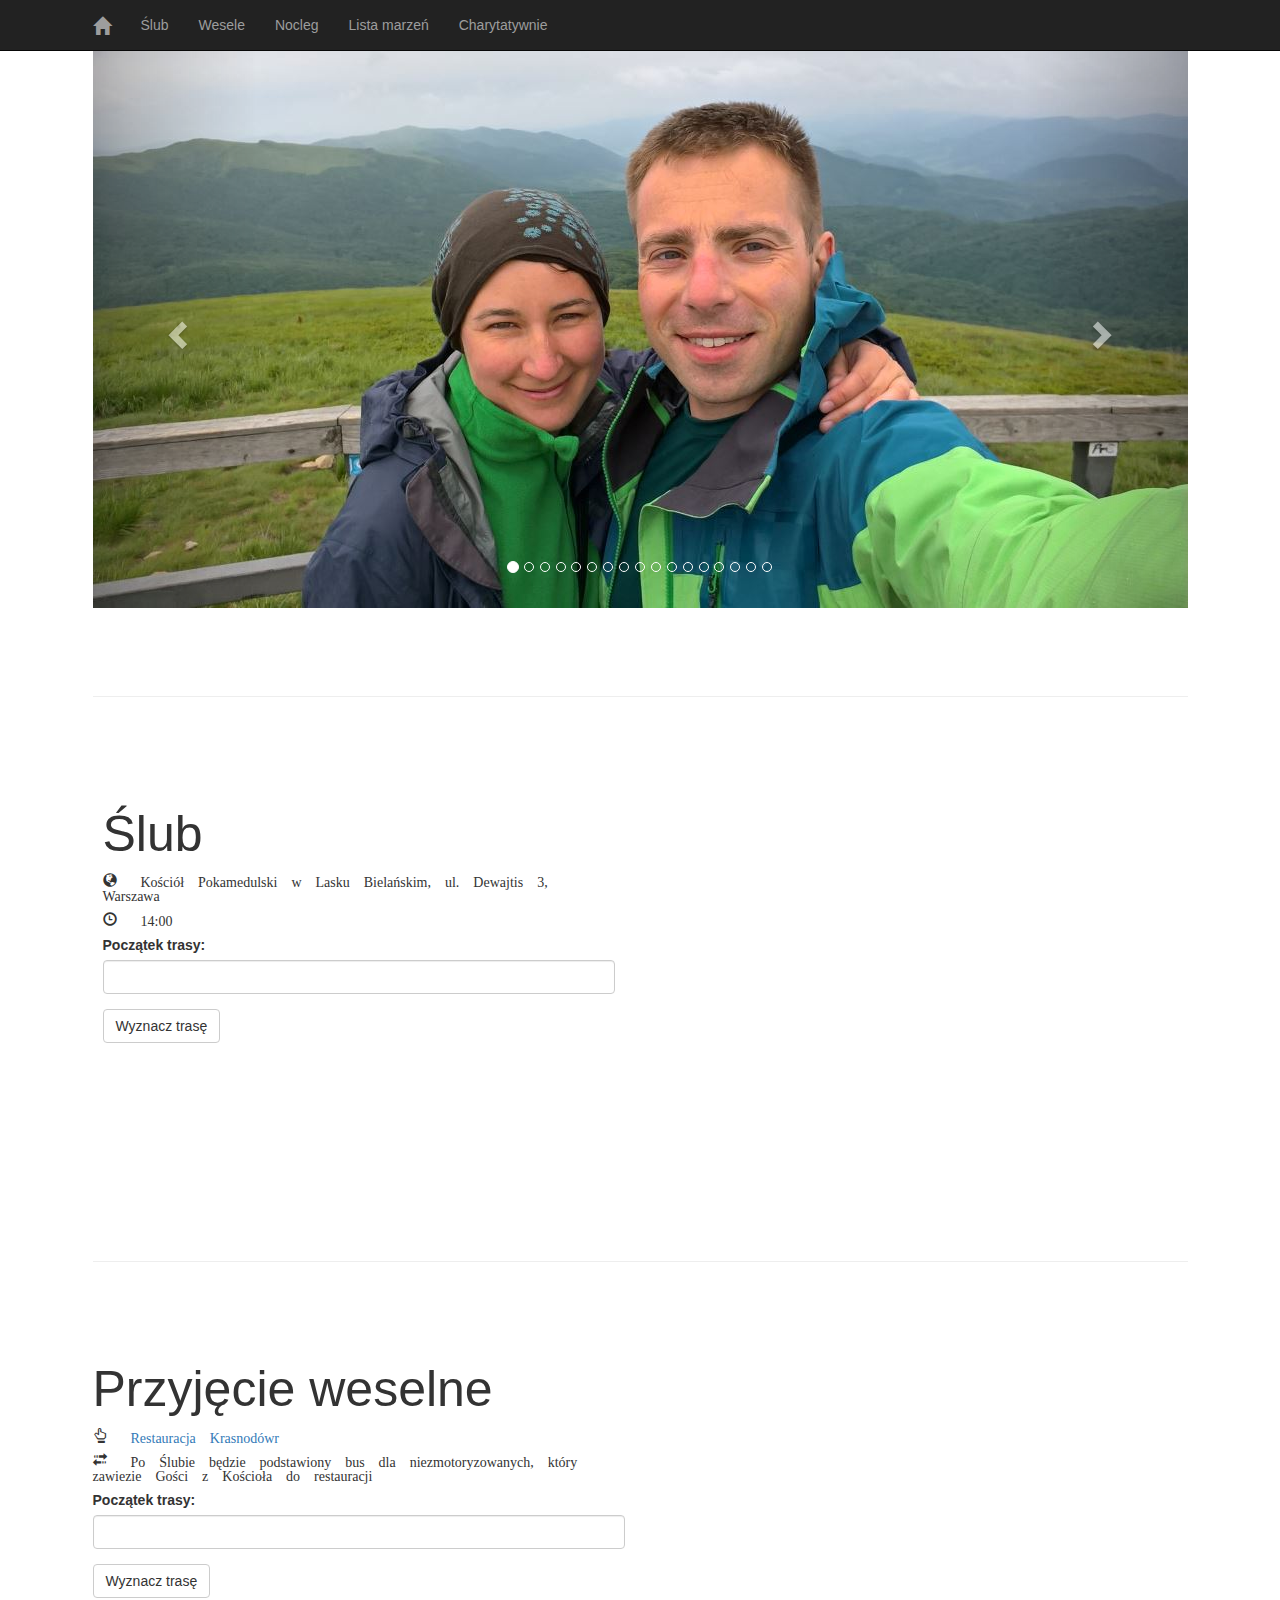
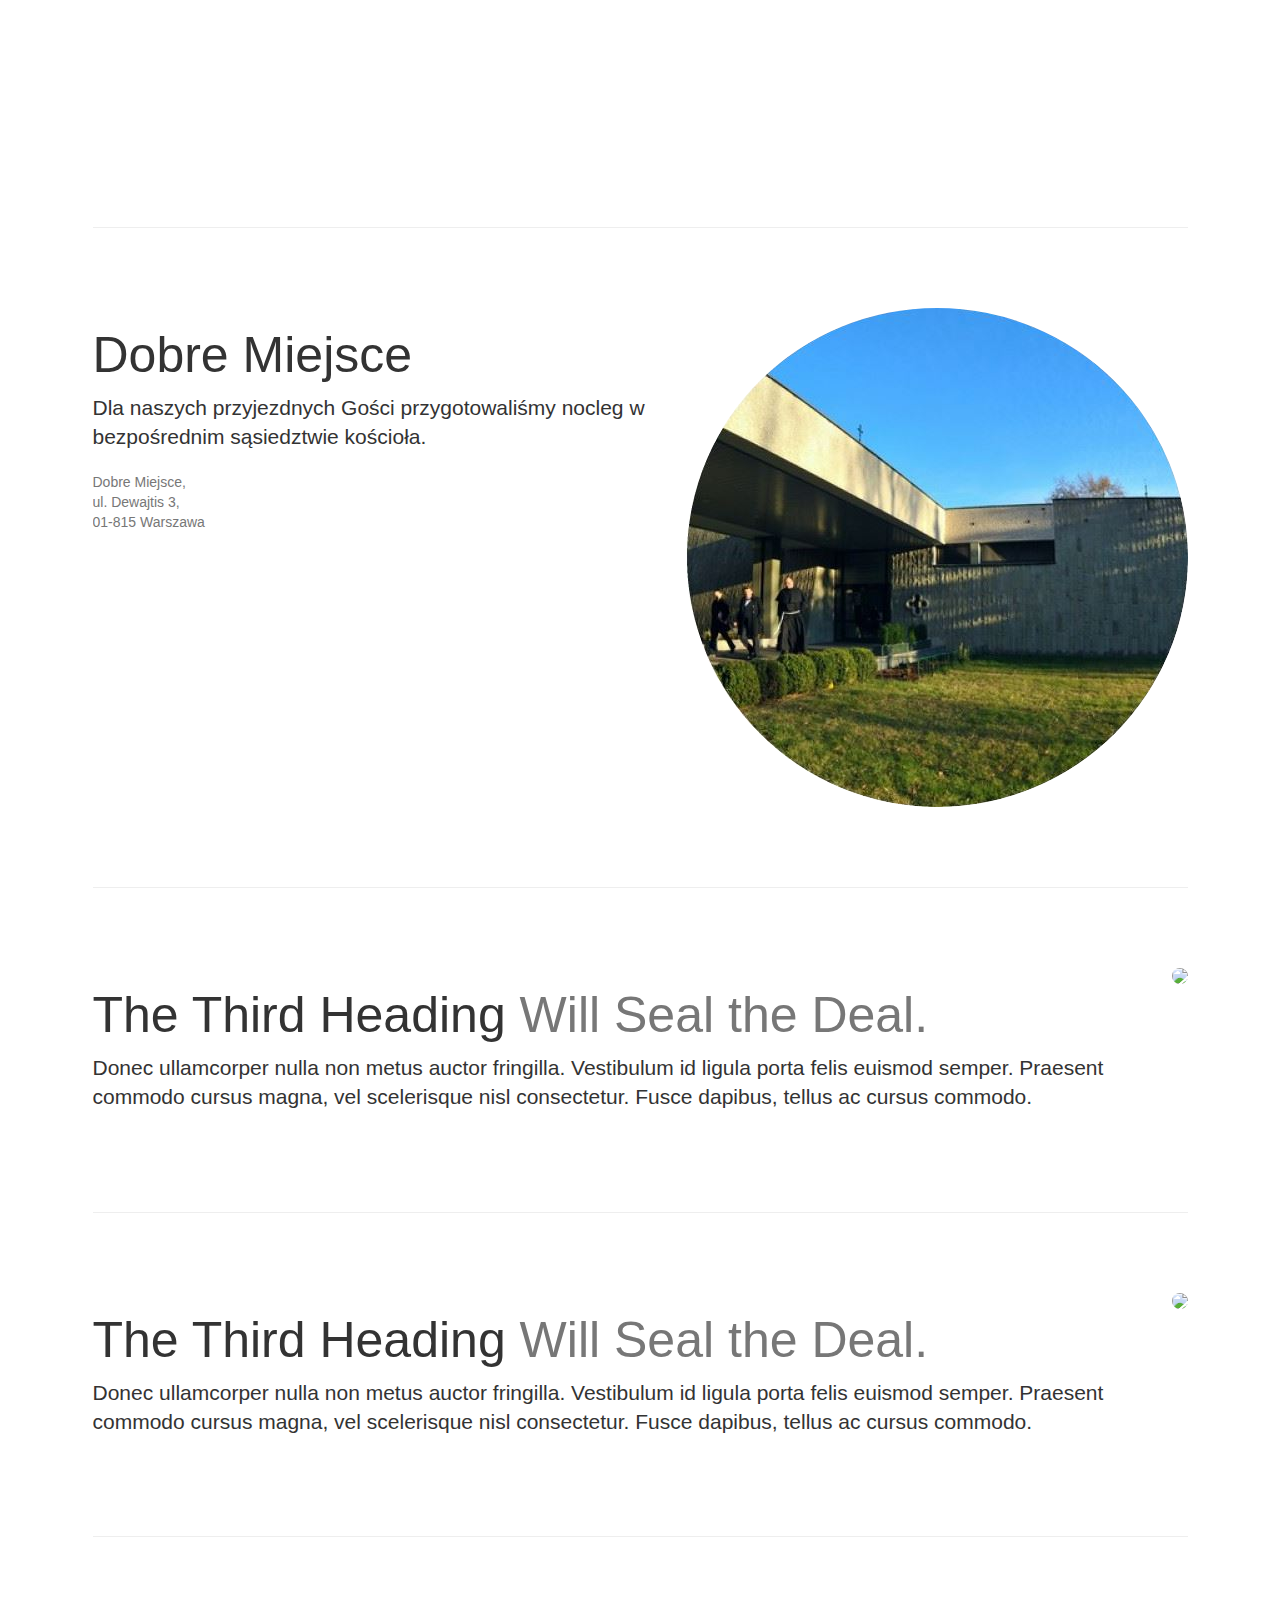
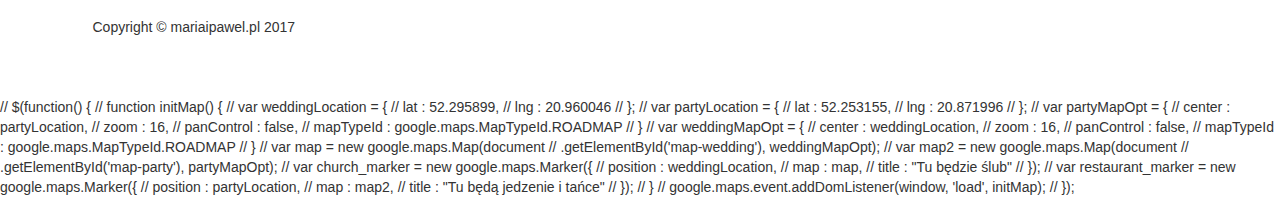
==== mip.pl/content/index.html @ 263b9349 "iFrame maps, imgs" ====
<!DOCTYPE html>
<html lang="en">

<head>

<meta charset="utf-8">
<meta http-equiv="X-UA-Compatible" content="IE=edge">
<meta name="viewport" content="width=device-width, initial-scale=1">
<meta name="description" content="private page of Maria i Pawel">
<meta name="author" content="pawel@mariaipawel.pl">
<META HTTP-EQUIV="CACHE-CONTROL" CONTENT="NO-CACHE">
<META HTTP-EQUIV="PRAGMA" CONTENT="NO-CACHE">
<META NAME="GOOGLEBOT" CONTENT="NOARCHIVE">
<META NAME="ROBOTS" CONTENT="NONE,NOARCHIVE">

<title>mariaipawel.pl</title>
<!-- Custom CSS -->
<link href="css/main.css" rel="stylesheet">
<!-- Bootstrap Core CSS -->
<link href="css/bootstrap.css" rel="stylesheet">



<!-- HTML5 Shim and Respond.js IE8 support of HTML5 elements and media queries -->
<!-- WARNING: Respond.js doesn't work if you view the page via file:// -->
<!--[if lt IE 9]>
        <script src="https://oss.maxcdn.com/libs/html5shiv/3.7.0/html5shiv.js"></script>
        <script src="https://oss.maxcdn.com/libs/respond.js/1.4.2/respond.min.js"></script>
    <![endif]-->
<link href='https://fonts.googleapis.com/css?family=Montserrat:400,700'
	rel='stylesheet' type='text/css'>
</head>

<body>

	<!-- Navigation -->
	<nav class="navbar navbar-inverse navbar-fixed-top" role="navigation">
		<div class="container">
			<!-- Brand and toggle get grouped for better mobile display -->
			<div class="navbar-header">
				<button type="button" class="navbar-toggle" data-toggle="collapse"
					data-target="#bs-example-navbar-collapse-1">
					<span class="sr-only">Toggle navigation</span> <span
						class="icon-bar"></span> <span class="icon-bar"></span> <span
						class="icon-bar"></span> <span class="icon-bar"></span>
				</button>
				<a class="navbar-brand glyphicon glyphicon-home" href="#"></a>
			</div>
			<!-- Collect the nav links, forms, and other content for toggling -->
			<div class="collapse navbar-collapse"
				id="bs-example-navbar-collapse-1">
				<ul class="nav navbar-nav">
					<li><a href="#wedding">Ślub</a></li>
					<li><a href="#reception">Wesele</a></li>
					<li><a href="#hotel">Nocleg</a></li>
					<li><a href="#wishlist">Lista marzeń</a></li>
					<li><a href="#charity">Charytatywnie</a></li>
				</ul>
			</div>
			<!-- /.navbar-collapse -->
		</div>
		<!-- /.container -->
	</nav>

	<!-- Full Width Image Header -->
	<header class="custom-page-header">
		<div class="container">
			<div id="myCarousel" class="carousel slide" data-ride="carousel">
				<!-- Indicators -->
				<ol class="carousel-indicators">
					<li data-target="#myCarousel" data-slide-to="0" class="active"></li>
					<li data-target="#myCarousel" data-slide-to="1"></li>
					<li data-target="#myCarousel" data-slide-to="2"></li>
					<li data-target="#myCarousel" data-slide-to="3"></li>
					<li data-target="#myCarousel" data-slide-to="4"></li>
					<li data-target="#myCarousel" data-slide-to="5"></li>
					<li data-target="#myCarousel" data-slide-to="6"></li>
					<li data-target="#myCarousel" data-slide-to="7"></li>
					<li data-target="#myCarousel" data-slide-to="8"></li>
					<li data-target="#myCarousel" data-slide-to="9"></li>
					<li data-target="#myCarousel" data-slide-to="10"></li>
					<li data-target="#myCarousel" data-slide-to="11"></li>
					<li data-target="#myCarousel" data-slide-to="12"></li>
					<li data-target="#myCarousel" data-slide-to="13"></li>
					<li data-target="#myCarousel" data-slide-to="14"></li>
					<li data-target="#myCarousel" data-slide-to="15"></li>
					<li data-target="#myCarousel" data-slide-to="16"></li>
				</ol>

				<!-- Wrapper for slides -->
				<div class="carousel-inner">
					<div class="item active">
						<img class="d-block img-fluid header-image" src="img/1.jpg"
							alt="Selfie w Bieszczadach">
					</div>
					<div class="item">
						<img class="d-block img-fluid header-image" src="img/2.jpg"
							alt="Tam są lody w Mediolanie">
					</div>
					<div class="item">
						<img class="d-block img-fluid header-image" src="img/3.jpg"
							alt="Czy tak wyglądam kiedy myślę?">
					</div>
					<div class="item">
						<img class="d-block img-fluid header-image" src="img/4.jpg">
					</div>
					<div class="item">
						<img class="d-block img-fluid header-image" src="img/5.jpg">
					</div>
					<div class="item">
						<img class="d-block img-fluid header-image" src="img/6.jpg">
					</div>
					<div class="item">
						<img class="d-block img-fluid header-image" src="img/7.jpg">
					</div>
					<div class="item">
						<img class="d-block img-fluid header-image" src="img/8.jpg">
					</div>
					<div class="item">
						<img class="d-block img-fluid header-image" src="img/9.jpg">
					</div>
					<div class="item">
						<img class="d-block img-fluid header-image" src="img/10.jpg">
					</div>
					<div class="item">
						<img class="d-block img-fluid header-image" src="img/11.jpg">
					</div>
					<div class="item">
						<img class="d-block img-fluid header-image" src="img/12.jpg">
					</div>
					<div class="item">
						<img class="d-block img-fluid header-image" src="img/13.jpg">
					</div>
					<div class="item">
						<img class="d-block img-fluid header-image" src="img/14.jpg">
					</div>
					<div class="item">
						<img class="d-block img-fluid header-image" src="img/15.jpg">
					</div>
					<div class="item">
						<img class="d-block img-fluid header-image" src="img/16.jpg">
					</div>
					<div class="item">
						<img class="d-block img-fluid header-image" src="img/17.jpg">
					</div>
				</div>

				<!-- Left and right controls -->
				<a class="left carousel-control" href="#myCarousel"
					data-slide="prev"> <span
					class="glyphicon glyphicon-chevron-left"></span> <span
					class="sr-only">Previous</span>
				</a> <a class="right carousel-control" href="#myCarousel"
					data-slide="next"> <span
					class="glyphicon glyphicon-chevron-right"></span> <span
					class="sr-only">Next</span>
				</a>
			</div>
		</div>
	</header>

	<!-- Page Content -->
	<div class="container">
		<div id="wedding"></div>
		<hr class="featurette-divider">

		<!-- First Featurette -->
		<div class="row">
			<div class="col-sm-6">
				<div class="map-container">
					<h2 class="featurette-heading">Ślub</h2>
					<p class="glyphicon glyphicon-globe">
						<span style="padding: 10px;">Kościół Pokamedulski&nbsp;w
							Lasku Bielańskim, ul.&nbsp;Dewajtis&nbsp;3, Warszawa</span>
					</p>
					<br />
					<p class="glyphicon glyphicon-time">
						<span style="padding: 10px;">14:00</span>
					</p>
					<div id="wedding-form-container">
						<form>
							<div class="form-group">
								<label for="begin-route">Początek trasy:</label> <input
									type="text" class="form-control" id="begin-route">
							</div>
							<button type="submit" class="btn btn-default">Wyznacz
								trasę</button>
						</form>
					</div>
				</div>
			</div>
			<div class="col-sm-6">
				<div class="map-container">
					<div class="embed-responsive embed-responsive-4by3">
						<iframe id="wedding-iframe" class="embed-responsive-item iframe"
							src="https://www.google.com/maps/embed/v1/place?key=AIzaSyCmGnRozsU9iiUNasUgVMmM134pb5FYNLE&q=Kościół+Pokamedulski+w+Lasku+Bielańskim"></iframe>
					</div>
				</div>
			</div>

		</div>
		<div id="reception"></div>
		<hr class="featurette-divider">

		<!-- Second Featurette -->
		<div class="row">
			<div class="col-sm-6">
				<h2 class="featurette-heading">Przyjęcie weselne</h2>
				<p class="glyphicon glyphicon-hand-up">
					<a href="http://www.krasnodwor.pl"><span style="padding: 10px;">Restauracja
							Krasnodówr</span></a>
				</p>
				<p class="glyphicon glyphicon-transfer">
					<span style="padding: 10px;">Po Ślubie będzie podstawiony
						bus dla niezmotoryzowanych, który zawiezie Gości z Kościoła do
						restauracji</span>
				</p>

				<div id="reception-form-container">
					<form>
						<div class="form-group">
							<label for="begin-route">Początek trasy:</label> <input
								type="text" class="form-control" id="begin-route">
						</div>
						<button type="submit" class="btn btn-default">Wyznacz
							trasę</button>
					</form>
				</div>
			</div>
			<div class="col-sm-6">
				<div class="map-container">
					<div class="embed-responsive embed-responsive-4by3">
						<iframe id="reception-iframe" class="embed-responsive-item iframe"
							src="https://www.google.com/maps/embed/v1/place?key=AIzaSyCmGnRozsU9iiUNasUgVMmM134pb5FYNLE&q=Restauracja+Krasnodwór+Kocjana+70"></iframe>
					</div>
				</div>
			</div>
		</div>
		<div id="hotel"></div>
		<hr class="featurette-divider">

		<!-- Third Featurette -->
		<div class="featurette">
			<img class="featurette-image img-circle img-responsive pull-right"
				src="./img/1-hotel.jpg">
			<h2 class="featurette-heading">Dobre Miejsce</h2>
			<p class="lead">Dla naszych przyjezdnych Gości przygotowaliśmy
				nocleg w bezpośrednim sąsiedztwie kościoła.</p>
			<p class="text-muted">
				Dobre Miejsce,<br>ul. Dewajtis 3,<br>01-815 Warszawa
			</p>
			<p class="text-muted">
				<a href="http://dobremiejsce.eu"></a>
			</p>
		</div>
		<div id="wishlist"></div>
		<hr class="featurette-divider">

		<!-- Third Featurette -->
		<div class="featurette">
			<img class="featurette-image img-circle img-responsive pull-right"
				src="http://placehold.it/500x500">
			<h2 class="featurette-heading">
				The Third Heading <span class="text-muted">Will Seal the
					Deal.</span>
			</h2>
			<p class="lead">Donec ullamcorper nulla non metus auctor
				fringilla. Vestibulum id ligula porta felis euismod semper. Praesent
				commodo cursus magna, vel scelerisque nisl consectetur. Fusce
				dapibus, tellus ac cursus commodo.</p>
		</div>
		<div id="charity"></div>
		<hr class="featurette-divider">

		<!-- Third Featurette -->
		<div class="featurette">
			<img class="featurette-image img-circle img-responsive pull-right"
				src="http://placehold.it/500x500">
			<h2 class="featurette-heading">
				The Third Heading <span class="text-muted">Will Seal the
					Deal.</span>
			</h2>
			<p class="lead">Donec ullamcorper nulla non metus auctor
				fringilla. Vestibulum id ligula porta felis euismod semper. Praesent
				commodo cursus magna, vel scelerisque nisl consectetur. Fusce
				dapibus, tellus ac cursus commodo.</p>
		</div>

		<hr class="featurette-divider">
		<!-- Footer -->
		<footer>
			<div class="row">
				<div class="col-lg-12">
					<p>Copyright &copy; mariaipawel.pl 2017</p>
				</div>
			</div>
		</footer>

	</div>
	<!-- /.container -->

	<!-- jQuery -->
	<script
		src="https://ajax.googleapis.com/ajax/libs/jquery/1.12.4/jquery.min.js"></script>
	<!-- Bootstrap Core JavaScript -->
	<script
		src="https://maxcdn.bootstrapcdn.com/bootstrap/3.3.7/js/bootstrap.min.js"></script>

	<!-- 	<script -->
	<!-- 		src="https://maps.googleapis.com/maps/api/js?key=AIzaSyCmGnRozsU9iiUNasUgVMmM134pb5FYNLE"></script> -->
	<!-- 	<script> -->
	// $(function() { // function initMap() { // var weddingLocation = { //
	lat : 52.295899, // lng : 20.960046 // }; // var partyLocation = { //
	lat : 52.253155, // lng : 20.871996 // }; // var partyMapOpt = { //
	center : partyLocation, // zoom : 16, // panControl : false, //
	mapTypeId : google.maps.MapTypeId.ROADMAP // } // var weddingMapOpt = {
	// center : weddingLocation, // zoom : 16, // panControl : false, //
	mapTypeId : google.maps.MapTypeId.ROADMAP // } // var map = new
	google.maps.Map(document // .getElementById('map-wedding'),
	weddingMapOpt); // var map2 = new google.maps.Map(document //
	.getElementById('map-party'), partyMapOpt); // var church_marker = new
	google.maps.Marker({ // position : weddingLocation, // map : map, //
	title : "Tu będzie ślub" // }); // var restaurant_marker = new
	google.maps.Marker({ // position : partyLocation, // map : map2, //
	title : "Tu będą jedzenie i tańce" // }); // } //
	google.maps.event.addDomListener(window, 'load', initMap); // });
	<!-- 	</script> -->

</body>

</html>
---- mip.pl/content/css/main.css ----
/*!
 * Start Bootstrap - One Page Wonder HTML Template (http://startbootstrap.com)
 * Code licensed under the Apache License v2.0.
 * For details, see http://www.apache.org/licenses/LICENSE-2.0.
 */
body {
	margin-top: 50px;
	/* Required padding for .navbar-fixed-top. Remove if using .navbar-static-top. Change if height of navigation changes. */
}

.headline {
	padding: 10px 0;
}

.headline h1 {
	font-size: 130px;
	background: #fff;
	background: rgba(255, 255, 255, 0.9);
}

.headline h2 {
	font-size: 77px;
	background: #fff;
	background: rgba(255, 255, 255, 0.9);
}

.featurette-divider {
	margin: 80px 0;
}

.featurette {
	overflow: hidden;
}

.featurette-image.pull-left {
	margin-right: 40px;
}

.featurette-image.pull-right {
	margin-left: 40px;
}

.featurette-heading {
	font-size: 50px;
}

footer {
	margin: 50px 0;
}

.map-container {
	padding: 10px 10px 10px 10px;
}

.custom-page-header {
	padding-bottom: 3px;
	margin: 50px 0 5px;
}

@media ( max-width :1200px) {
	.headline h1 {
		font-size: 140px;
	}
	.headline h2 {
		font-size: 63px;
	}
	.featurette-divider {
		margin: 50px 0;
	}
	.featurette-image.pull-left {
		margin-right: 20px;
	}
	.featurette-image.pull-right {
		margin-left: 20px;
	}
	.featurette-heading {
		font-size: 35px;
	}
}

@media ( max-width :991px) {
	.headline h1 {
		font-size: 105px;
	}
	.headline h2 {
		font-size: 50px;
	}
	.featurette-divider {
		margin: 40px 0;
	}
	.featurette-image {
		max-width: 50%;
	}
	.featurette-image.pull-left {
		margin-right: 10px;
	}
	.featurette-image.pull-right {
		margin-left: 10px;
	}
	.featurette-heading {
		font-size: 30px;
	}
}

@media ( max-width :768px) {
	.container {
		margin: 0 15px;
	}
	.featurette-divider {
		margin: 40px 0;
	}
	.featurette-heading {
		font-size: 25px;
	}
}

@media ( max-width :668px) {
	.headline h1 {
		font-size: 70px;
	}
	.headline h2 {
		font-size: 32px;
	}
	.featurette-divider {
		margin: 30px 0;
	}
}

@media ( max-width :640px) {
	.headline {
		padding: 75px 0 25px 0;
	}
	.headline h1 {
		font-size: 60px;
	}
	.headline h2 {
		font-size: 30px;
	}
}

@media ( max-width :375px) {
	.featurette-divider {
		margin: 10px 0;
	}
	.featurette-image {
		max-width: 100%;
	}
	.featurette-image.pull-left {
		margin-right: 0;
		margin-bottom: 10px;
	}
	.featurette-image.pull-right {
		margin-bottom: 10px;
		margin-left: 0;
	}
}
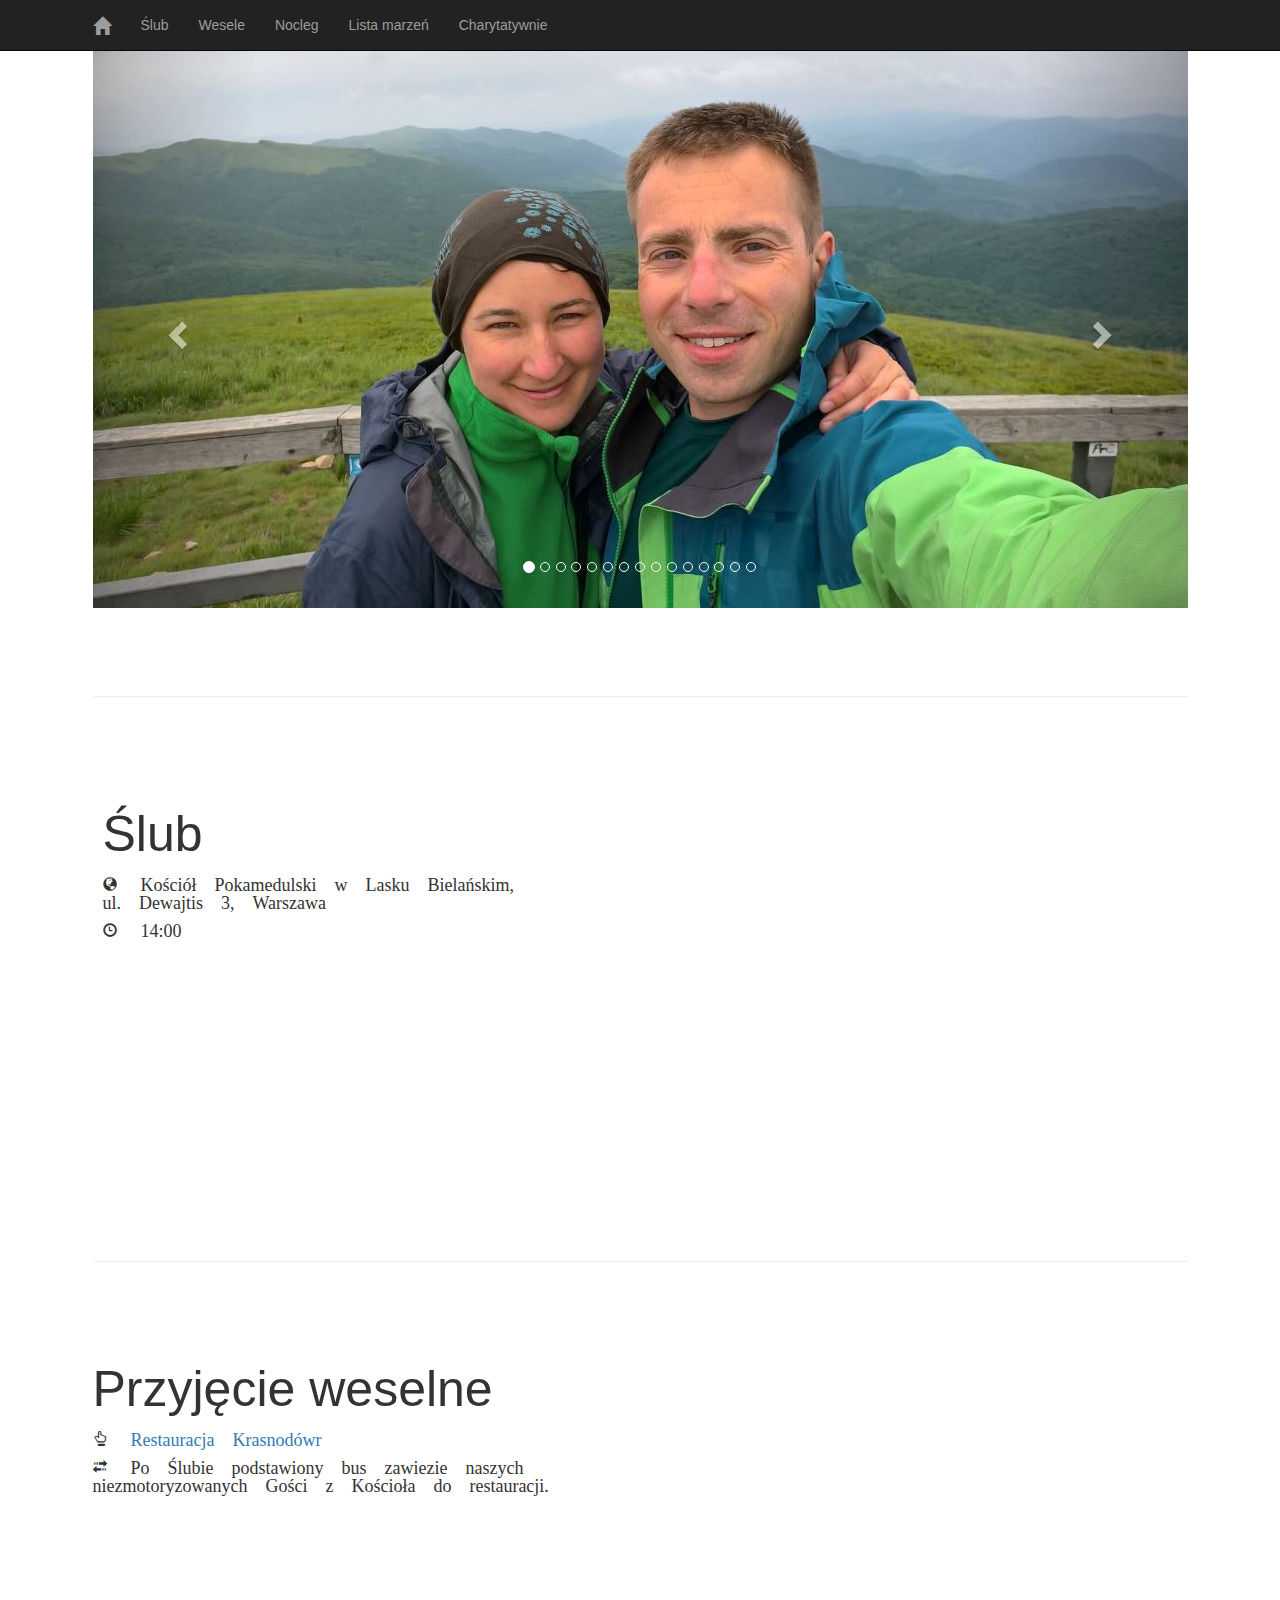
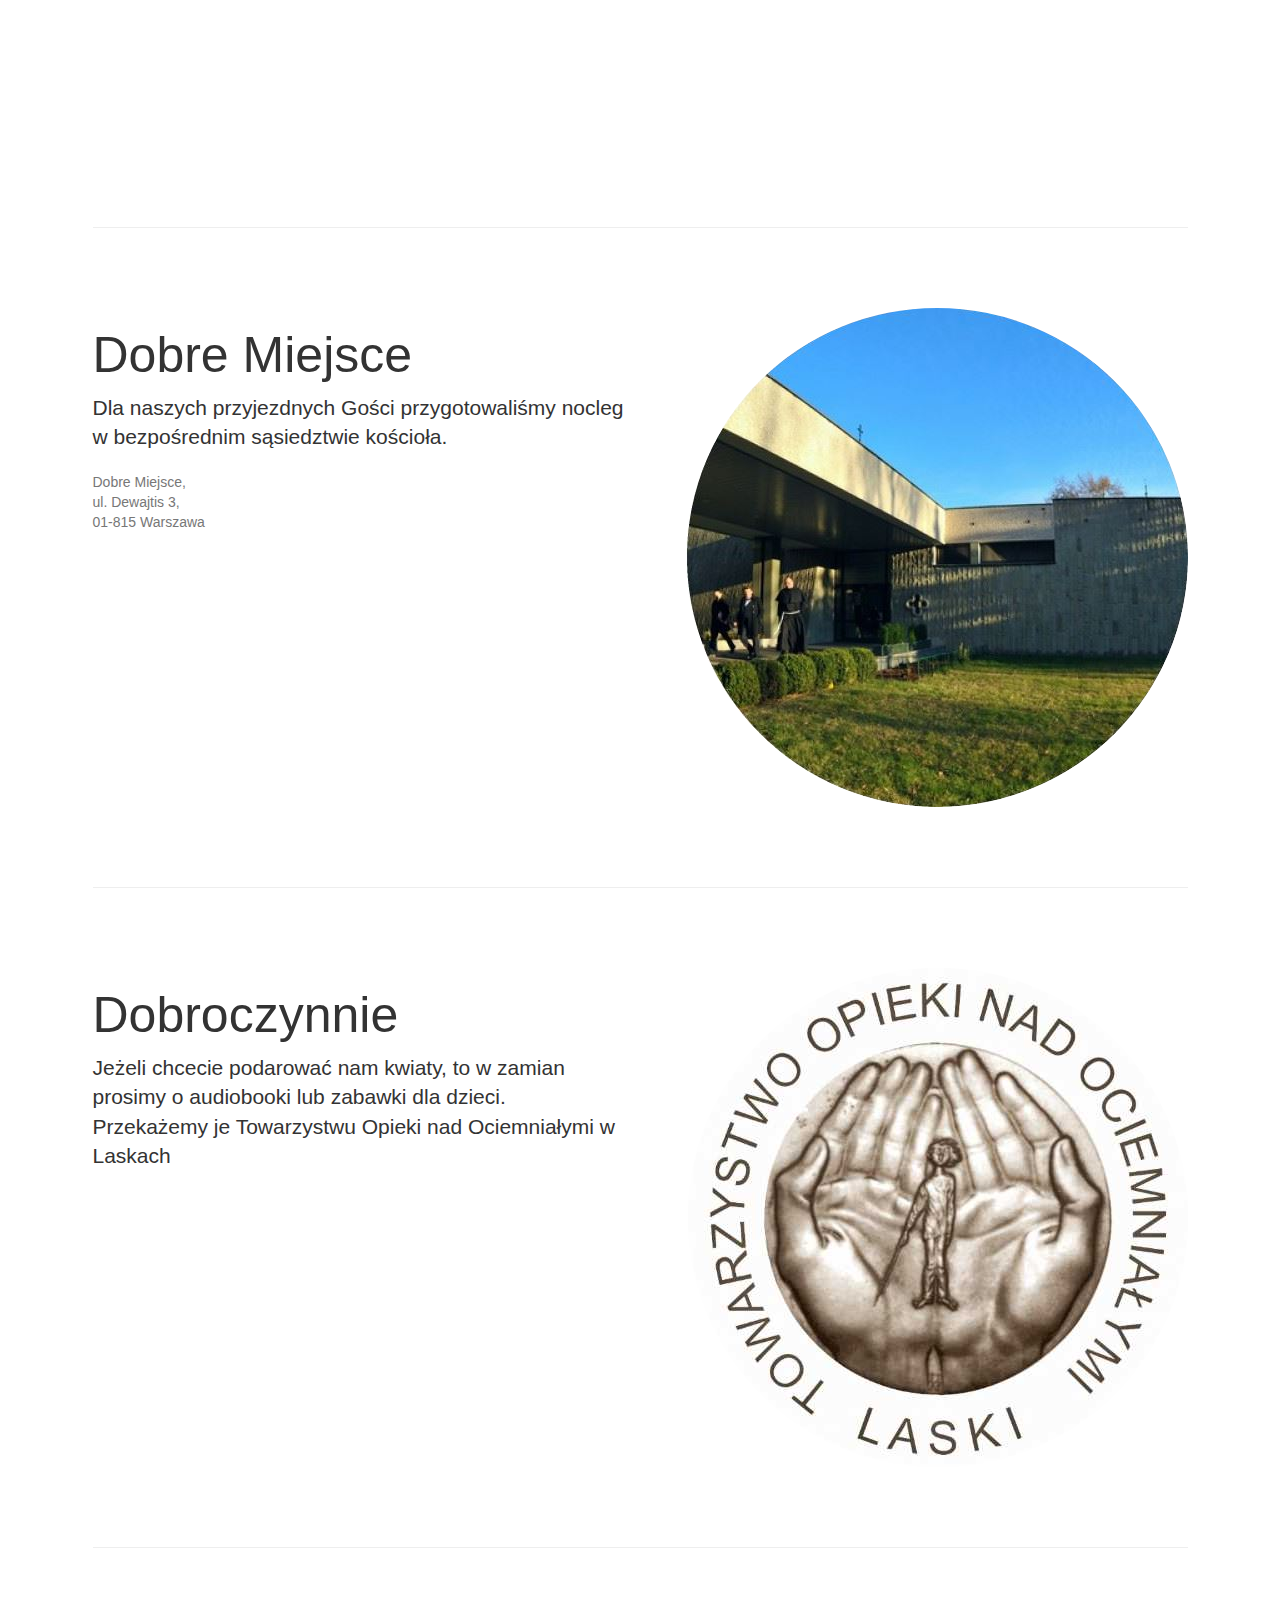
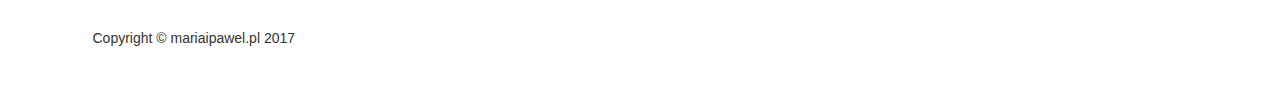
==== commit 536deafa: "RC1" ====
--- a/mip.pl/content/index.html
+++ b/mip.pl/content/index.html
@@ -53,7 +53,7 @@
 					<li><a href="#wedding">Ślub</a></li>
 					<li><a href="#reception">Wesele</a></li>
 					<li><a href="#hotel">Nocleg</a></li>
-					<li><a href="#wishlist">Lista marzeń</a></li>
+					<li><a href="files/wishlist.html">Lista marzeń</a></li>
 					<li><a href="#charity">Charytatywnie</a></li>
 				</ul>
 			</div>
@@ -83,8 +83,7 @@
 					<li data-target="#myCarousel" data-slide-to="12"></li>
 					<li data-target="#myCarousel" data-slide-to="13"></li>
 					<li data-target="#myCarousel" data-slide-to="14"></li>
-					<li data-target="#myCarousel" data-slide-to="15"></li>
-					<li data-target="#myCarousel" data-slide-to="16"></li>
+
 				</ol>
 
 				<!-- Wrapper for slides -->
@@ -126,9 +125,6 @@
 						<img class="d-block img-fluid header-image" src="img/11.jpg">
 					</div>
 					<div class="item">
-						<img class="d-block img-fluid header-image" src="img/12.jpg">
-					</div>
-					<div class="item">
 						<img class="d-block img-fluid header-image" src="img/13.jpg">
 					</div>
 					<div class="item">
@@ -136,9 +132,6 @@
 					</div>
 					<div class="item">
 						<img class="d-block img-fluid header-image" src="img/15.jpg">
-					</div>
-					<div class="item">
-						<img class="d-block img-fluid header-image" src="img/16.jpg">
 					</div>
 					<div class="item">
 						<img class="d-block img-fluid header-image" src="img/17.jpg">
@@ -170,23 +163,15 @@
 				<div class="map-container">
 					<h2 class="featurette-heading">Ślub</h2>
 					<p class="glyphicon glyphicon-globe">
-						<span style="padding: 10px;">Kościół Pokamedulski&nbsp;w
-							Lasku Bielańskim, ul.&nbsp;Dewajtis&nbsp;3, Warszawa</span>
+						<span style="padding: 10px; font-size: 18px;">Kościół
+							Pokamedulski&nbsp;w Lasku Bielańskim, ul.&nbsp;Dewajtis&nbsp;3,
+							Warszawa</span>
 					</p>
 					<br />
 					<p class="glyphicon glyphicon-time">
-						<span style="padding: 10px;">14:00</span>
+						<span style="padding: 10px; font-size: 18px;">14:00</span>
 					</p>
-					<div id="wedding-form-container">
-						<form>
-							<div class="form-group">
-								<label for="begin-route">Początek trasy:</label> <input
-									type="text" class="form-control" id="begin-route">
-							</div>
-							<button type="submit" class="btn btn-default">Wyznacz
-								trasę</button>
-						</form>
-					</div>
+					<div id="wedding-form-container"></div>
 				</div>
 			</div>
 			<div class="col-sm-6">
@@ -207,25 +192,17 @@
 			<div class="col-sm-6">
 				<h2 class="featurette-heading">Przyjęcie weselne</h2>
 				<p class="glyphicon glyphicon-hand-up">
-					<a href="http://www.krasnodwor.pl"><span style="padding: 10px;">Restauracja
+					<a href="http://www.krasnodwor.pl"><span
+						style="padding: 10px; font-size: 18px;">Restauracja
 							Krasnodówr</span></a>
 				</p>
 				<p class="glyphicon glyphicon-transfer">
-					<span style="padding: 10px;">Po Ślubie będzie podstawiony
-						bus dla niezmotoryzowanych, który zawiezie Gości z Kościoła do
-						restauracji</span>
-				</p>
-
-				<div id="reception-form-container">
-					<form>
-						<div class="form-group">
-							<label for="begin-route">Początek trasy:</label> <input
-								type="text" class="form-control" id="begin-route">
-						</div>
-						<button type="submit" class="btn btn-default">Wyznacz
-							trasę</button>
-					</form>
-				</div>
+					<span style="padding: 10px; font-size: 18px;">Po Ślubie
+						podstawiony bus zawiezie naszych niezmotoryzowanych Gości z
+						Kościoła do restauracji.</span>
+				</p>
+
+				<div id="reception-form-container"></div>
 			</div>
 			<div class="col-sm-6">
 				<div class="map-container">
@@ -240,62 +217,52 @@
 		<hr class="featurette-divider">
 
 		<!-- Third Featurette -->
-		<div class="featurette">
-			<img class="featurette-image img-circle img-responsive pull-right"
-				src="./img/1-hotel.jpg">
-			<h2 class="featurette-heading">Dobre Miejsce</h2>
-			<p class="lead">Dla naszych przyjezdnych Gości przygotowaliśmy
-				nocleg w bezpośrednim sąsiedztwie kościoła.</p>
-			<p class="text-muted">
-				Dobre Miejsce,<br>ul. Dewajtis 3,<br>01-815 Warszawa
-			</p>
-			<p class="text-muted">
-				<a href="http://dobremiejsce.eu"></a>
-			</p>
-		</div>
-		<div id="wishlist"></div>
-		<hr class="featurette-divider">
-
+		<div class="row">
+			<div class="col-sm-6">
+
+				<h2 class="featurette-heading">Dobre Miejsce</h2>
+				<p class="lead">Dla naszych przyjezdnych Gości przygotowaliśmy
+					nocleg w bezpośrednim sąsiedztwie kościoła.</p>
+				<p class="text-muted">
+					Dobre Miejsce,<br>ul. Dewajtis 3,<br>01-815 Warszawa
+				</p>
+				<p class="text-muted">
+					<a href="http://dobremiejsce.eu"></a>
+				</p>
+			</div>
+			<div class="col-sm-6">
+				<img class="featurette-image img-circle img-responsive pull-right"
+					src="./img/1-hotel.jpg">
+			</div>
+		</div>
+
+		<div id="charity"></div>
+		<hr class="featurette-divider">
 		<!-- Third Featurette -->
-		<div class="featurette">
-			<img class="featurette-image img-circle img-responsive pull-right"
-				src="http://placehold.it/500x500">
-			<h2 class="featurette-heading">
-				The Third Heading <span class="text-muted">Will Seal the
-					Deal.</span>
-			</h2>
-			<p class="lead">Donec ullamcorper nulla non metus auctor
-				fringilla. Vestibulum id ligula porta felis euismod semper. Praesent
-				commodo cursus magna, vel scelerisque nisl consectetur. Fusce
-				dapibus, tellus ac cursus commodo.</p>
-		</div>
-		<div id="charity"></div>
-		<hr class="featurette-divider">
-
-		<!-- Third Featurette -->
-		<div class="featurette">
-			<img class="featurette-image img-circle img-responsive pull-right"
-				src="http://placehold.it/500x500">
-			<h2 class="featurette-heading">
-				The Third Heading <span class="text-muted">Will Seal the
-					Deal.</span>
-			</h2>
-			<p class="lead">Donec ullamcorper nulla non metus auctor
-				fringilla. Vestibulum id ligula porta felis euismod semper. Praesent
-				commodo cursus magna, vel scelerisque nisl consectetur. Fusce
-				dapibus, tellus ac cursus commodo.</p>
-		</div>
-
-		<hr class="featurette-divider">
-		<!-- Footer -->
-		<footer>
-			<div class="row">
-				<div class="col-lg-12">
-					<p>Copyright &copy; mariaipawel.pl 2017</p>
-				</div>
-			</div>
-		</footer>
-
+		<div class="row">
+			<div class="col-sm-6">
+
+				<h2 class="featurette-heading">Dobroczynnie</h2>
+				<p class="lead">Jeżeli chcecie podarować nam kwiaty, to w zamian
+					prosimy o audiobooki lub zabawki dla dzieci. Przekażemy je
+					Towarzystwu Opieki nad Ociemniałymi w Laskach</p>
+			</div>
+			<div class="col-sm-6">
+				<a href="http://www.laski.edu.pl"><img
+					class="featurette-image img-circle img-responsive pull-right"
+					src="./img/laski.jpg"></a>
+			</div>
+		</div>
+
+	<hr class="featurette-divider">
+	<!-- Footer -->
+	<footer>
+		<div class="row">
+			<div class="col-lg-12">
+				<p>Copyright &copy; mariaipawel.pl 2017</p>
+			</div>
+		</div>
+	</footer>
 	</div>
 	<!-- /.container -->
 
@@ -305,27 +272,6 @@
 	<!-- Bootstrap Core JavaScript -->
 	<script
 		src="https://maxcdn.bootstrapcdn.com/bootstrap/3.3.7/js/bootstrap.min.js"></script>
-
-	<!-- 	<script -->
-	<!-- 		src="https://maps.googleapis.com/maps/api/js?key=AIzaSyCmGnRozsU9iiUNasUgVMmM134pb5FYNLE"></script> -->
-	<!-- 	<script> -->
-	// $(function() { // function initMap() { // var weddingLocation = { //
-	lat : 52.295899, // lng : 20.960046 // }; // var partyLocation = { //
-	lat : 52.253155, // lng : 20.871996 // }; // var partyMapOpt = { //
-	center : partyLocation, // zoom : 16, // panControl : false, //
-	mapTypeId : google.maps.MapTypeId.ROADMAP // } // var weddingMapOpt = {
-	// center : weddingLocation, // zoom : 16, // panControl : false, //
-	mapTypeId : google.maps.MapTypeId.ROADMAP // } // var map = new
-	google.maps.Map(document // .getElementById('map-wedding'),
-	weddingMapOpt); // var map2 = new google.maps.Map(document //
-	.getElementById('map-party'), partyMapOpt); // var church_marker = new
-	google.maps.Marker({ // position : weddingLocation, // map : map, //
-	title : "Tu będzie ślub" // }); // var restaurant_marker = new
-	google.maps.Marker({ // position : partyLocation, // map : map2, //
-	title : "Tu będą jedzenie i tańce" // }); // } //
-	google.maps.event.addDomListener(window, 'load', initMap); // });
-	<!-- 	</script> -->
-
 </body>
 
 </html>
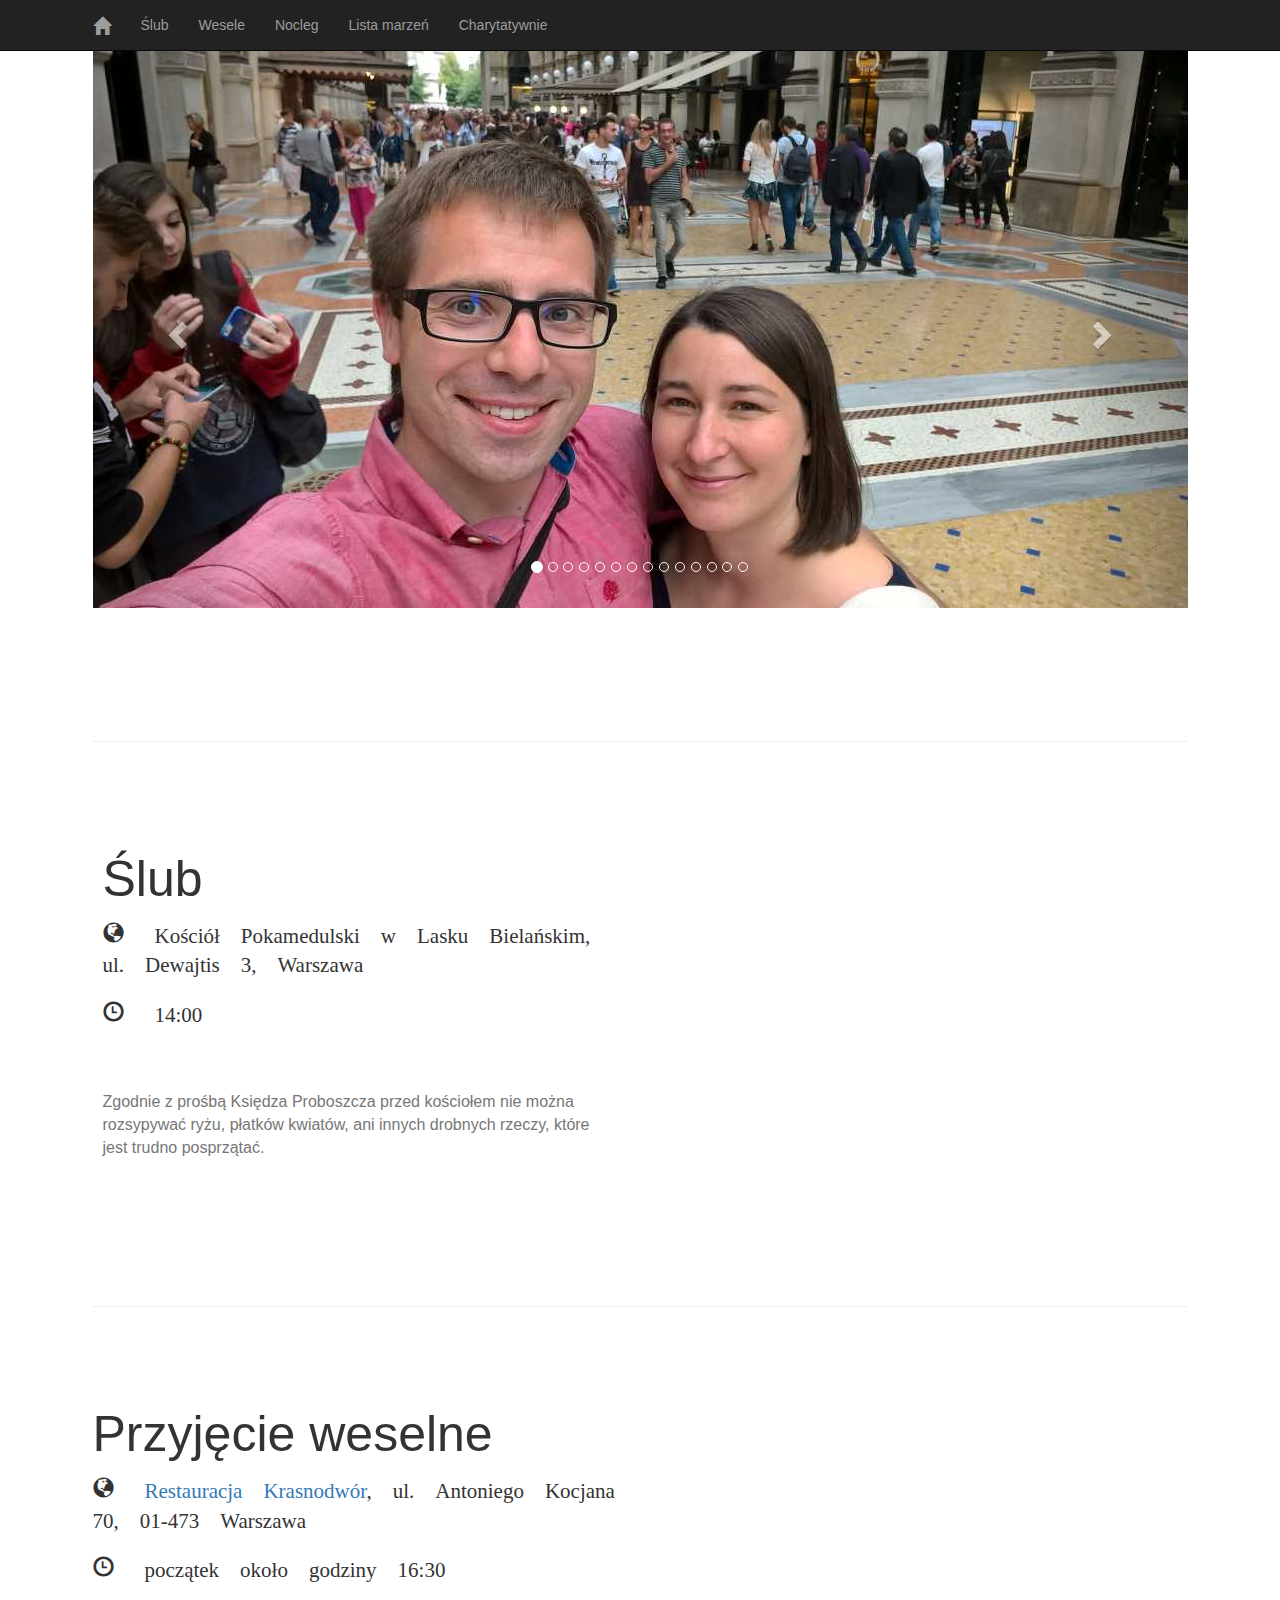
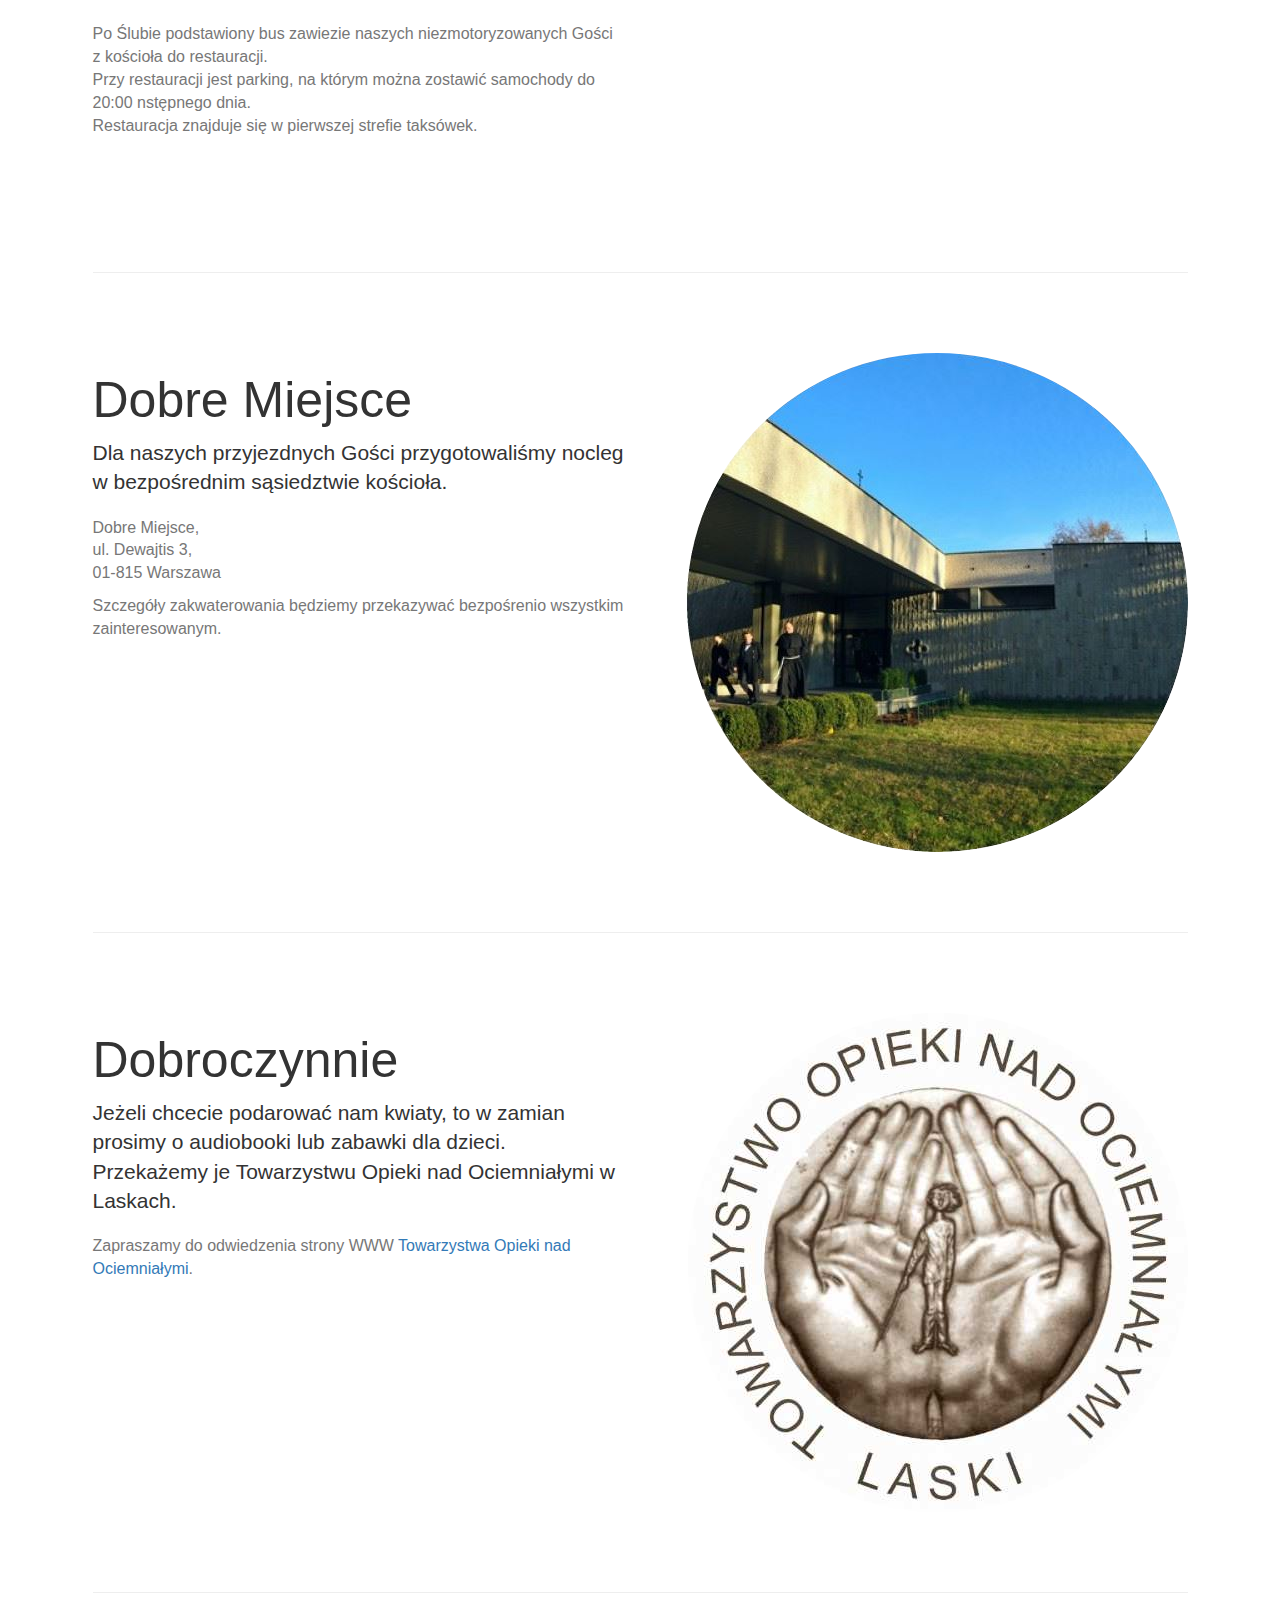
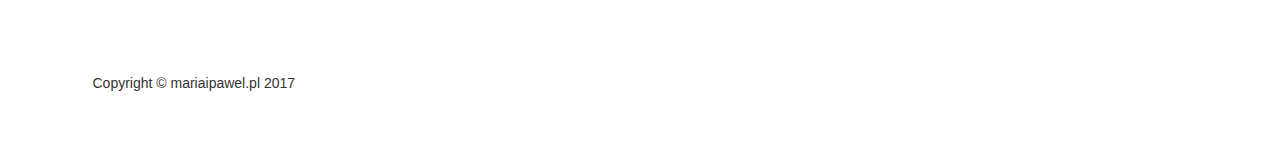
==== commit 70adcd71: "first published version" ====
--- a/mip.pl/content/index.html
+++ b/mip.pl/content/index.html
@@ -82,8 +82,6 @@
 					<li data-target="#myCarousel" data-slide-to="11"></li>
 					<li data-target="#myCarousel" data-slide-to="12"></li>
 					<li data-target="#myCarousel" data-slide-to="13"></li>
-					<li data-target="#myCarousel" data-slide-to="14"></li>
-
 				</ol>
 
 				<!-- Wrapper for slides -->
@@ -113,9 +111,6 @@
 						<img class="d-block img-fluid header-image" src="img/7.jpg">
 					</div>
 					<div class="item">
-						<img class="d-block img-fluid header-image" src="img/8.jpg">
-					</div>
-					<div class="item">
 						<img class="d-block img-fluid header-image" src="img/9.jpg">
 					</div>
 					<div class="item">
@@ -125,6 +120,9 @@
 						<img class="d-block img-fluid header-image" src="img/11.jpg">
 					</div>
 					<div class="item">
+						<img class="d-block img-fluid header-image" src="img/12.jpg">
+					</div>
+					<div class="item">
 						<img class="d-block img-fluid header-image" src="img/13.jpg">
 					</div>
 					<div class="item">
@@ -132,9 +130,6 @@
 					</div>
 					<div class="item">
 						<img class="d-block img-fluid header-image" src="img/15.jpg">
-					</div>
-					<div class="item">
-						<img class="d-block img-fluid header-image" src="img/17.jpg">
 					</div>
 				</div>
 
@@ -162,14 +157,20 @@
 			<div class="col-sm-6">
 				<div class="map-container">
 					<h2 class="featurette-heading">Ślub</h2>
-					<p class="glyphicon glyphicon-globe">
-						<span style="padding: 10px; font-size: 18px;">Kościół
+					<p class="glyphicon glyphicon-globe lead">
+						<span style="padding-left: 10px;">Kościół
 							Pokamedulski&nbsp;w Lasku Bielańskim, ul.&nbsp;Dewajtis&nbsp;3,
 							Warszawa</span>
 					</p>
 					<br />
-					<p class="glyphicon glyphicon-time">
-						<span style="padding: 10px; font-size: 18px;">14:00</span>
+					<p class="glyphicon glyphicon-time lead">
+						<span style="padding-left: 10px;">14:00</span>
+					</p>
+					<p class="text-muted">
+						<span style="font-size: 16px; padding-top: 30px"><br>
+							<br>Zgodnie z prośbą Księdza Proboszcza przed kościołem nie
+							można rozsypywać ryżu, płatków kwiatów, ani innych drobnych
+							rzeczy, które jest trudno posprzątać.</span>
 					</p>
 					<div id="wedding-form-container"></div>
 				</div>
@@ -191,15 +192,21 @@
 		<div class="row">
 			<div class="col-sm-6">
 				<h2 class="featurette-heading">Przyjęcie weselne</h2>
-				<p class="glyphicon glyphicon-hand-up">
-					<a href="http://www.krasnodwor.pl"><span
-						style="padding: 10px; font-size: 18px;">Restauracja
-							Krasnodówr</span></a>
-				</p>
-				<p class="glyphicon glyphicon-transfer">
-					<span style="padding: 10px; font-size: 18px;">Po Ślubie
+				<p class="glyphicon glyphicon-globe lead">
+					<span style="padding-left: 10px;"><a
+						href="http://www.krasnodwor.pl">Restauracja Krasnodwór</a>,
+						ul.&nbsp;Antoniego Kocjana 70, 01-473 Warszawa</span>
+				</p>
+				<p class="glyphicon glyphicon-time lead">
+					<span style="padding-left: 10px;">początek około godziny
+						16:30</span>
+				</p>
+				<p class="text-muted">
+					<span style="font-size: 16px"><br> Po Ślubie
 						podstawiony bus zawiezie naszych niezmotoryzowanych Gości z
-						Kościoła do restauracji.</span>
+						kościoła do restauracji.<br>Przy restauracji jest parking, na
+						którym można zostawić samochody do 20:00 nstępnego dnia.<br>Restauracja
+						znajduje się w pierwszej strefie taksówek.</span>
 				</p>
 
 				<div id="reception-form-container"></div>
@@ -224,10 +231,17 @@
 				<p class="lead">Dla naszych przyjezdnych Gości przygotowaliśmy
 					nocleg w bezpośrednim sąsiedztwie kościoła.</p>
 				<p class="text-muted">
-					Dobre Miejsce,<br>ul. Dewajtis 3,<br>01-815 Warszawa
-				</p>
-				<p class="text-muted">
-					<a href="http://dobremiejsce.eu"></a>
+					<span style="font-size: 16px;">Dobre Miejsce,<br>ul.
+						Dewajtis 3,<br>01-815 Warszawa
+					</span>
+				</p>
+				<p class="text-muted">
+					<span style="font-size: 16px;"> <a
+						href="http://dobremiejsce.eu"></a></span>
+				</p>
+				<p class="text-muted">
+					<span style="font-size: 16px;">Szczegóły zakwaterowania
+						będziemy przekazywać bezpośrenio wszystkim zainteresowanym.</span>
 				</p>
 			</div>
 			<div class="col-sm-6">
@@ -245,7 +259,14 @@
 				<h2 class="featurette-heading">Dobroczynnie</h2>
 				<p class="lead">Jeżeli chcecie podarować nam kwiaty, to w zamian
 					prosimy o audiobooki lub zabawki dla dzieci. Przekażemy je
-					Towarzystwu Opieki nad Ociemniałymi w Laskach</p>
+					Towarzystwu Opieki nad Ociemniałymi w Laskach.</p>
+
+				<p class="text-muted">
+					<span style="font-size: 16px;">Zapraszamy do odwiedzenia
+						strony WWW <a href="http://www.laski.edu.pl">Towarzystwa
+							Opieki nad Ociemniałymi</a>.
+					</span>
+				</p>
 			</div>
 			<div class="col-sm-6">
 				<a href="http://www.laski.edu.pl"><img
@@ -254,15 +275,15 @@
 			</div>
 		</div>
 
-	<hr class="featurette-divider">
-	<!-- Footer -->
-	<footer>
-		<div class="row">
-			<div class="col-lg-12">
-				<p>Copyright &copy; mariaipawel.pl 2017</p>
-			</div>
-		</div>
-	</footer>
+		<hr class="featurette-divider">
+		<!-- Footer -->
+		<footer>
+			<div class="row">
+				<div class="col-lg-12">
+					<p>Copyright &copy; mariaipawel.pl 2017</p>
+				</div>
+			</div>
+		</footer>
 	</div>
 	<!-- /.container -->
 
--- a/mip.pl/content/css/main.css
+++ b/mip.pl/content/css/main.css
@@ -54,7 +54,7 @@
 
 .custom-page-header {
 	padding-bottom: 3px;
-	margin: 50px 0 5px;
+	margin: 50px 5px;
 }
 
 @media ( max-width :1200px) {
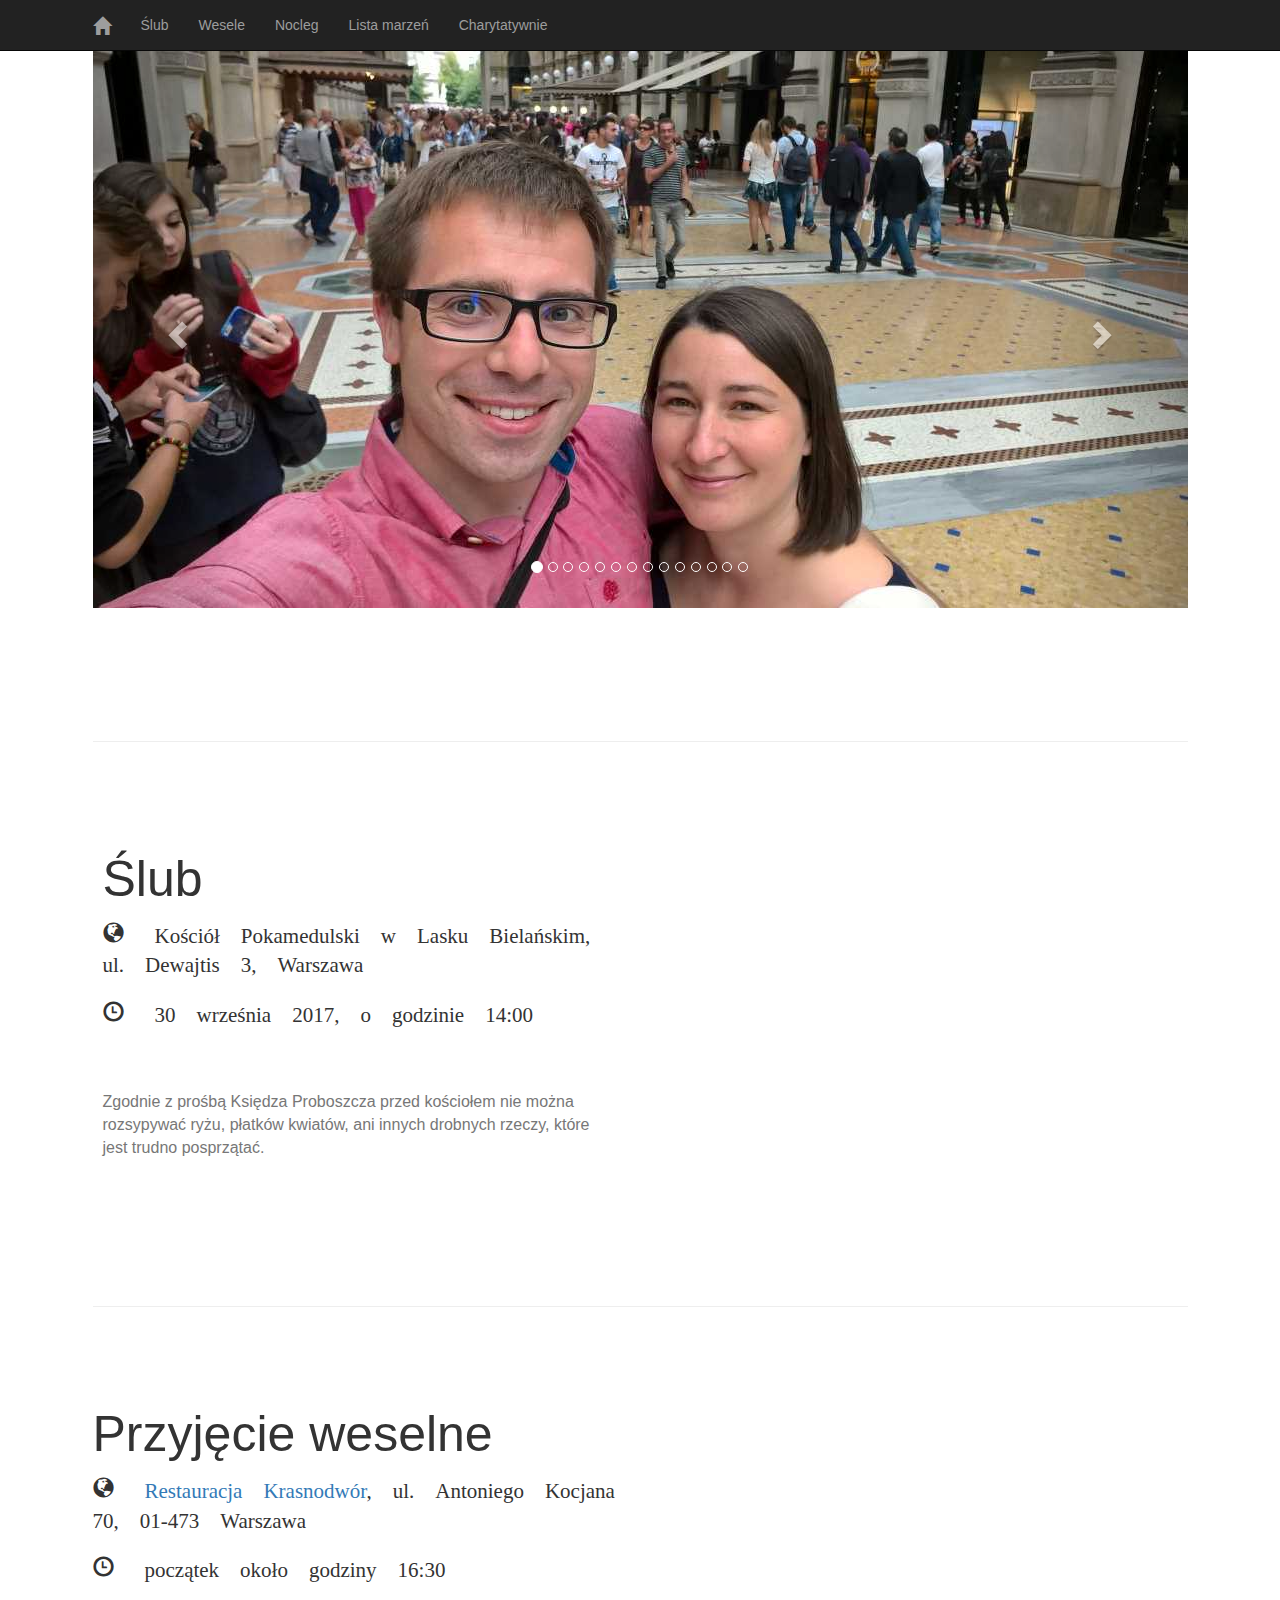
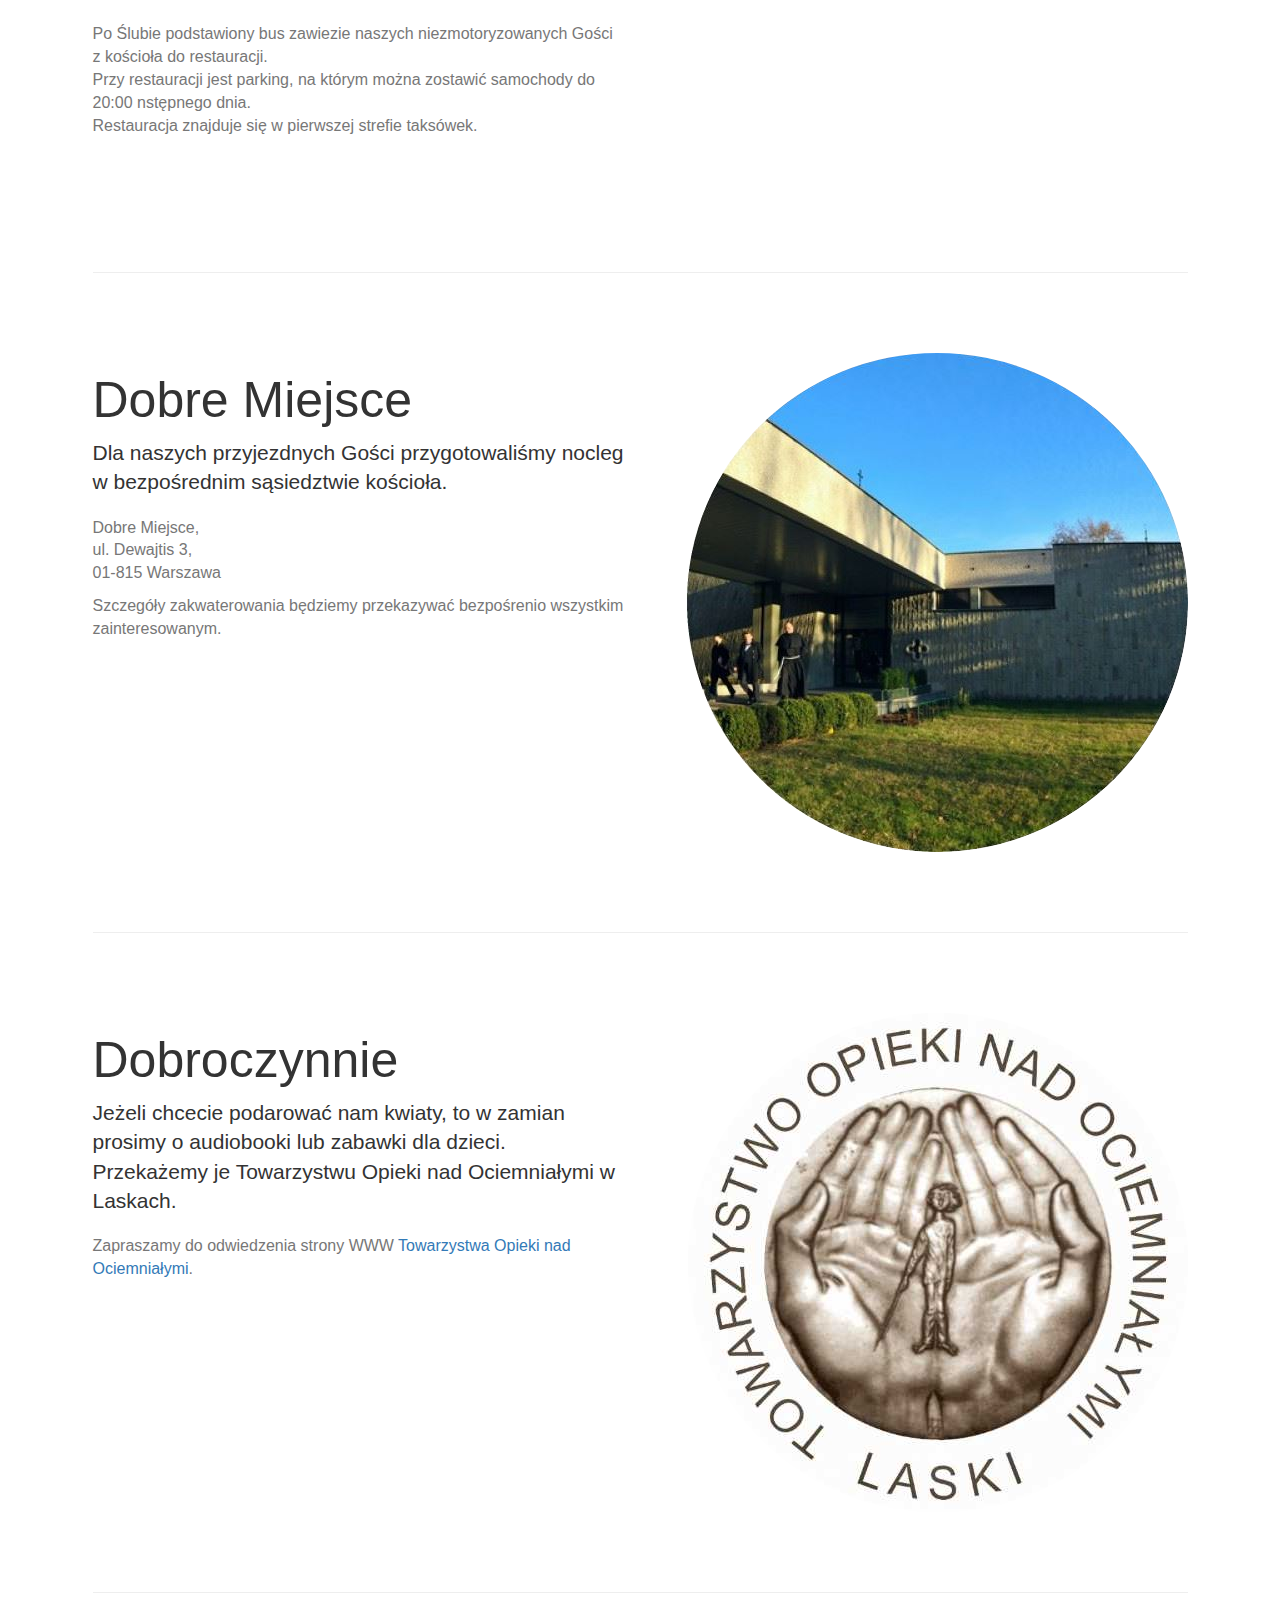
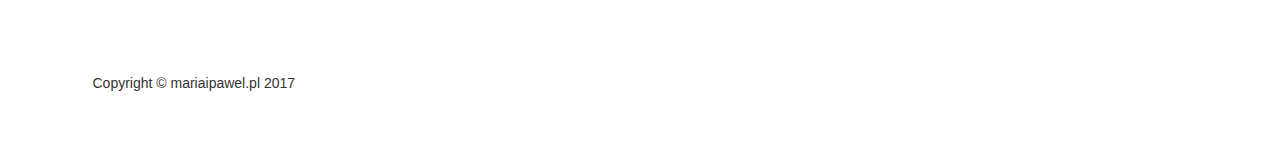
==== commit d376e013: "added wedding day on page" ====
--- a/mip.pl/content/index.html
+++ b/mip.pl/content/index.html
@@ -164,7 +164,7 @@
 					</p>
 					<br />
 					<p class="glyphicon glyphicon-time lead">
-						<span style="padding-left: 10px;">14:00</span>
+						<span style="padding-left: 10px;">30 września 2017, o godzinie 14:00</span>
 					</p>
 					<p class="text-muted">
 						<span style="font-size: 16px; padding-top: 30px"><br>
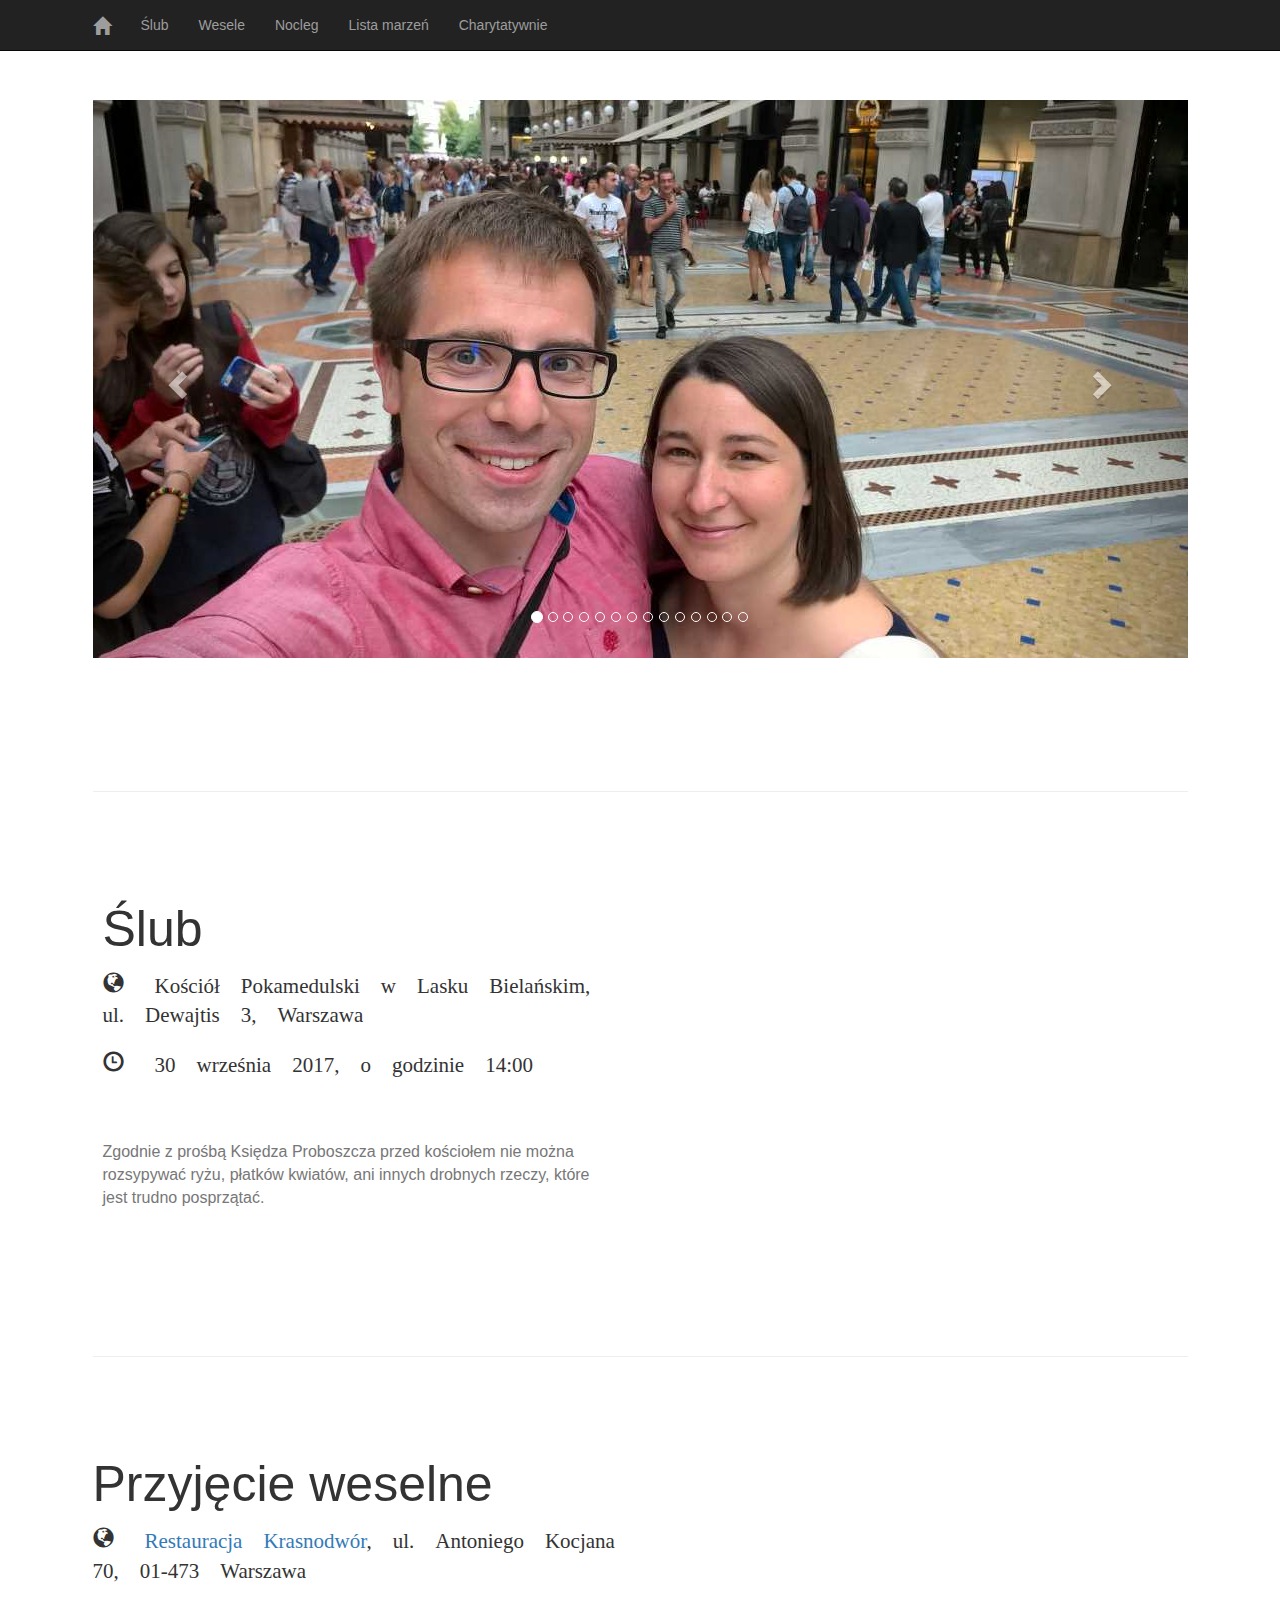
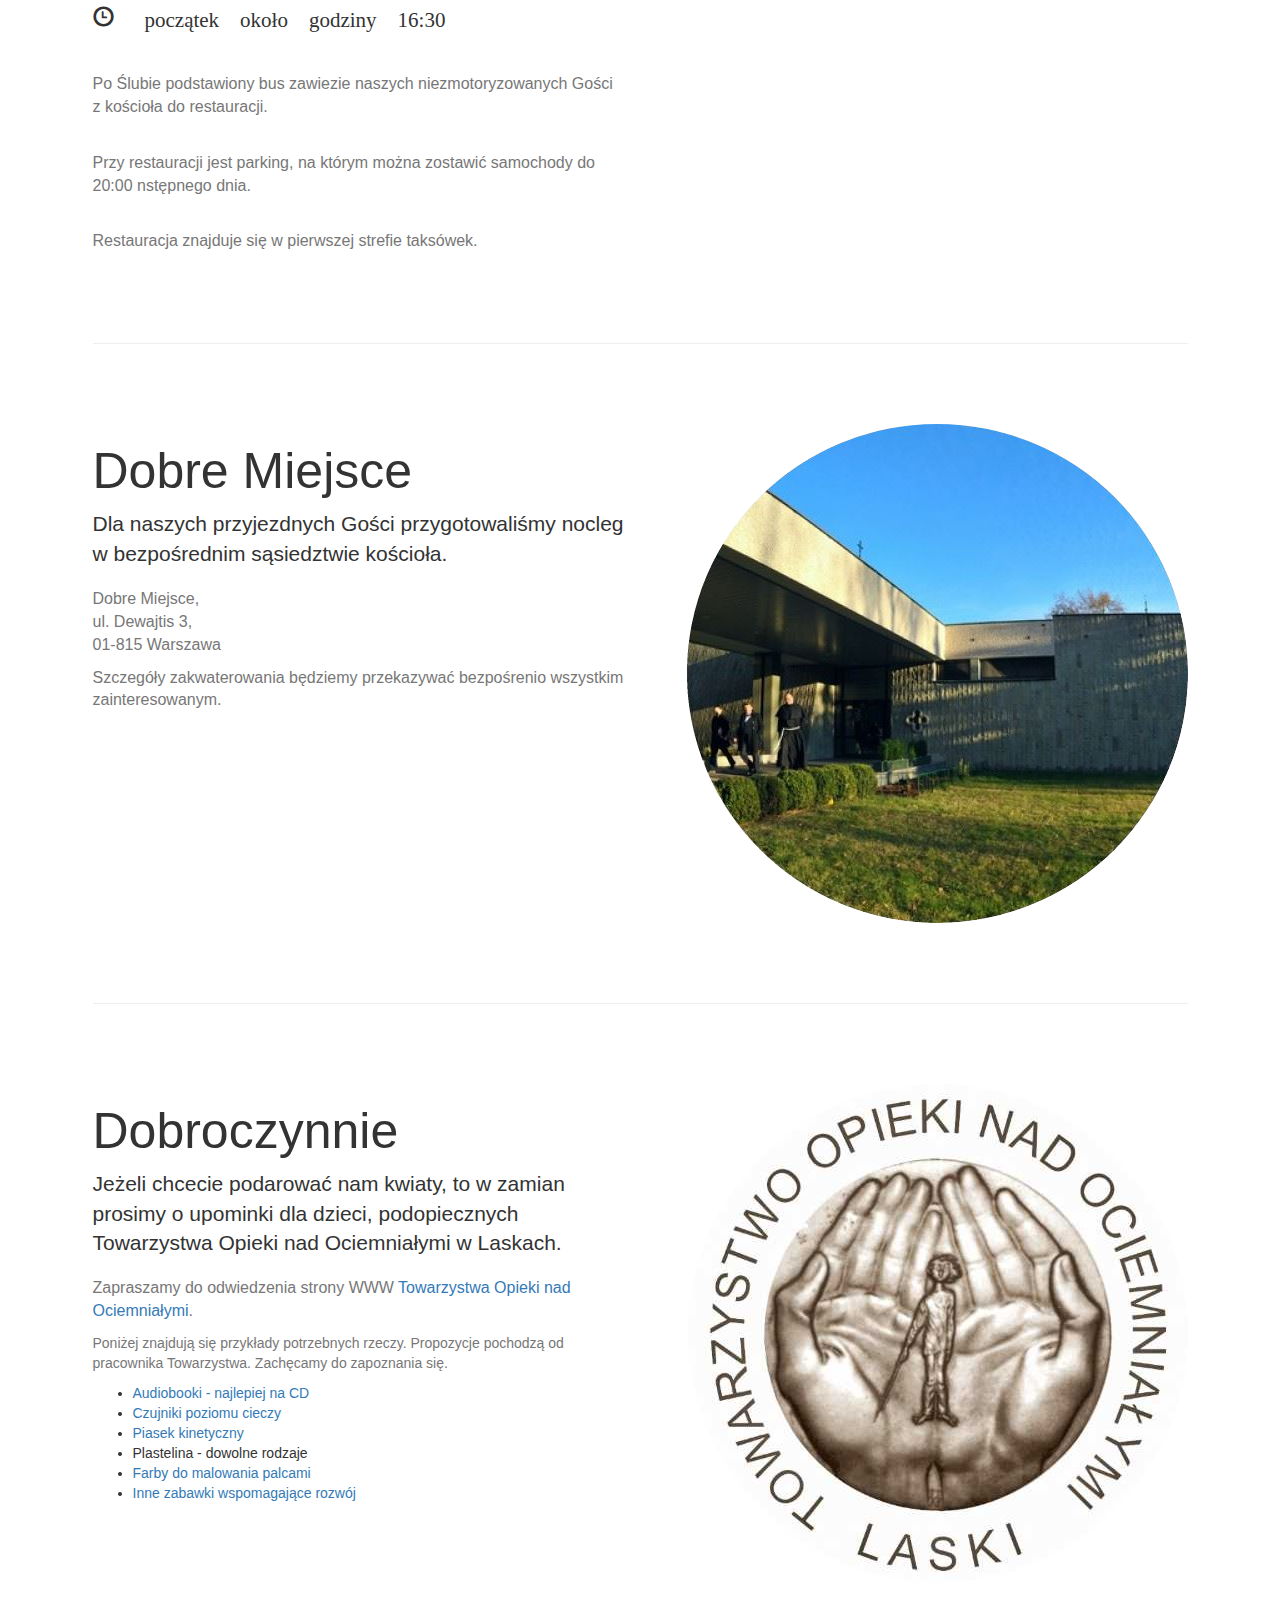
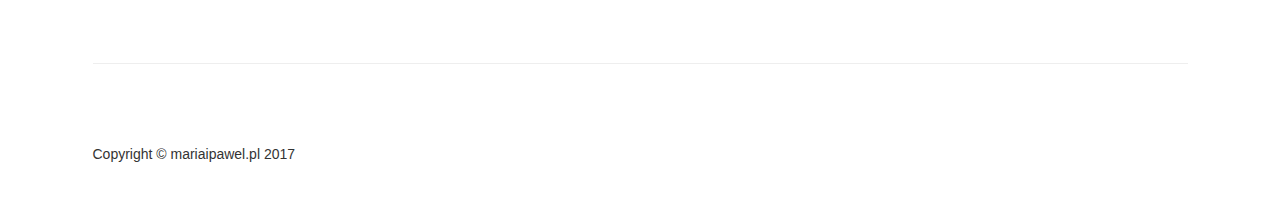
==== commit 8c34b5d2: "save" ====
--- a/mip.pl/content/index.html
+++ b/mip.pl/content/index.html
@@ -164,7 +164,8 @@
 					</p>
 					<br />
 					<p class="glyphicon glyphicon-time lead">
-						<span style="padding-left: 10px;">30 września 2017, o godzinie 14:00</span>
+						<span style="padding-left: 10px;">30 września 2017, o
+							godzinie 14:00</span>
 					</p>
 					<p class="text-muted">
 						<span style="font-size: 16px; padding-top: 30px"><br>
@@ -202,11 +203,18 @@
 						16:30</span>
 				</p>
 				<p class="text-muted">
-					<span style="font-size: 16px"><br> Po Ślubie
-						podstawiony bus zawiezie naszych niezmotoryzowanych Gości z
-						kościoła do restauracji.<br>Przy restauracji jest parking, na
-						którym można zostawić samochody do 20:00 nstępnego dnia.<br>Restauracja
-						znajduje się w pierwszej strefie taksówek.</span>
+					<span style="font-size: 16px"><br>Po Ślubie podstawiony
+						bus zawiezie naszych niezmotoryzowanych Gości z kościoła do
+						restauracji.</span>
+				</p>
+				<p class="text-muted">
+					<span style="font-size: 16px"><br>Przy restauracji jest
+						parking, na którym można zostawić samochody do 20:00 nstępnego
+						dnia.</span>
+				</p>
+				<p class="text-muted">
+					<span style="font-size: 16px"><br>Restauracja znajduje
+						się w pierwszej strefie taksówek.</span>
 				</p>
 
 				<div id="reception-form-container"></div>
@@ -258,8 +266,8 @@
 
 				<h2 class="featurette-heading">Dobroczynnie</h2>
 				<p class="lead">Jeżeli chcecie podarować nam kwiaty, to w zamian
-					prosimy o audiobooki lub zabawki dla dzieci. Przekażemy je
-					Towarzystwu Opieki nad Ociemniałymi w Laskach.</p>
+					prosimy o upominki dla dzieci, podopiecznych Towarzystwa Opieki nad
+					Ociemniałymi w Laskach.</p>
 
 				<p class="text-muted">
 					<span style="font-size: 16px;">Zapraszamy do odwiedzenia
@@ -267,6 +275,27 @@
 							Opieki nad Ociemniałymi</a>.
 					</span>
 				</p>
+				<p class="text-muted">Poniżej znajdują się przykłady potrzebnych
+					rzeczy. Propozycje pochodzą od pracownika Towarzystwa. Zachęcamy do
+					zapoznania się.</p>
+				<p class="text-muted">
+				<ul>
+					<li><a
+						href="http://www.empik.com/ksiazki/audiobooki/dla-dzieci,316701,s">Audiobooki
+							- najlepiej na CD</a></li>
+					<li><a
+						href="http://sklep.altix.pl/pl/p%C5%82ynomierz-czujnik-poziomu-cieczy">Czujniki
+							poziomu cieczy</a></li>
+					<li><a
+						href="https://extramama.pl/p/220/7290/niebieski-piasek-kinetyczny-colorsand-1-kg-sensoryczne-i-motoryczne-zabawki-edukacyjne-zabawki.html">Piasek
+							kinetyczny</a></li>
+					<li>Plastelina - dowolne rodzaje</li>
+					<li><a
+						href="https://ene-due.eu/product-pol-4454-DJECO-Farby-do-malowania-palcami-uniw.html?gclid=CMXnx7D9vNMCFSEG0wodTKQIyw">Farby
+							do malowania palcami</a></li>
+					<li><a href="http://sklep.altix.pl/pl/wspomaganie-rozwoju">Inne
+							zabawki wspomagające rozwój</a></li>
+				</ul>
 			</div>
 			<div class="col-sm-6">
 				<a href="http://www.laski.edu.pl"><img
--- a/mip.pl/content/css/main.css
+++ b/mip.pl/content/css/main.css
@@ -54,7 +54,11 @@
 
 .custom-page-header {
 	padding-bottom: 3px;
+	padding-top: 50px;
 	margin: 50px 5px;
+}
+.extra-padding-top {
+	padding-top: 10px;
 }
 
 @media ( max-width :1200px) {
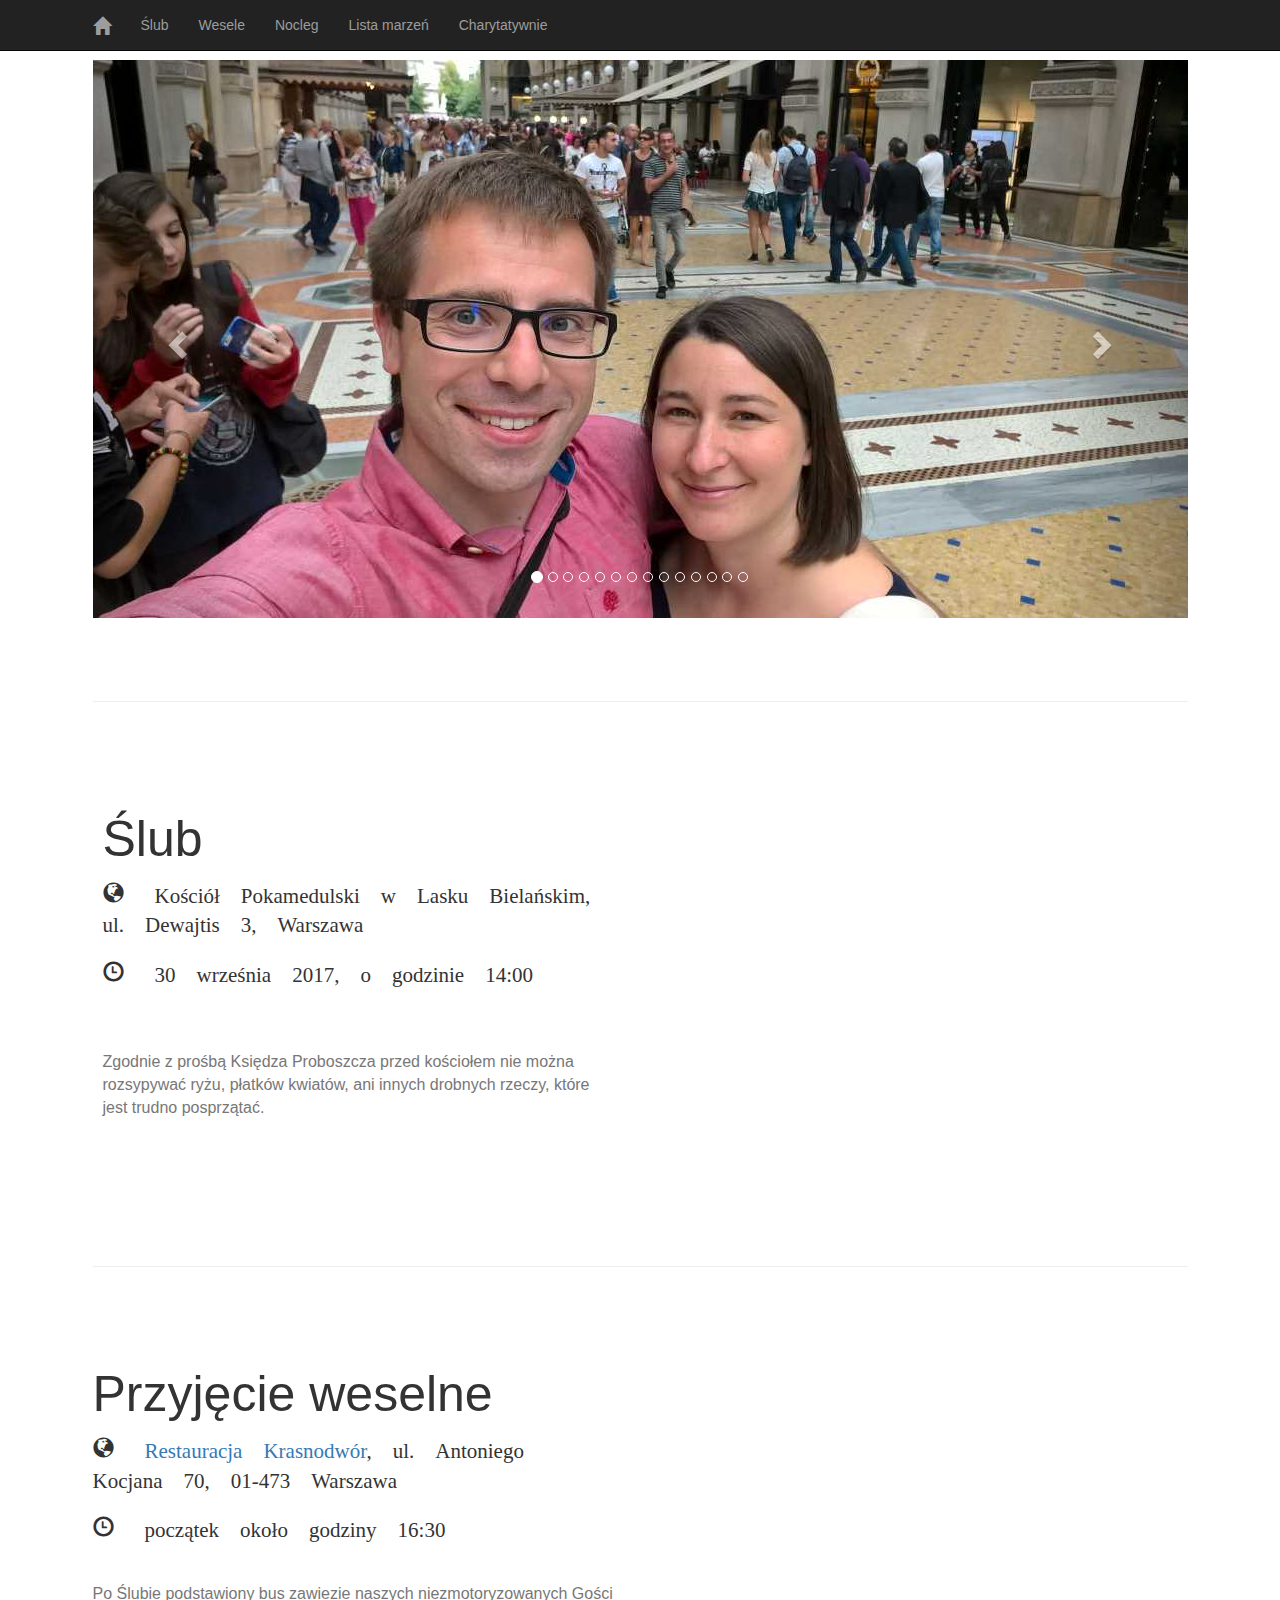
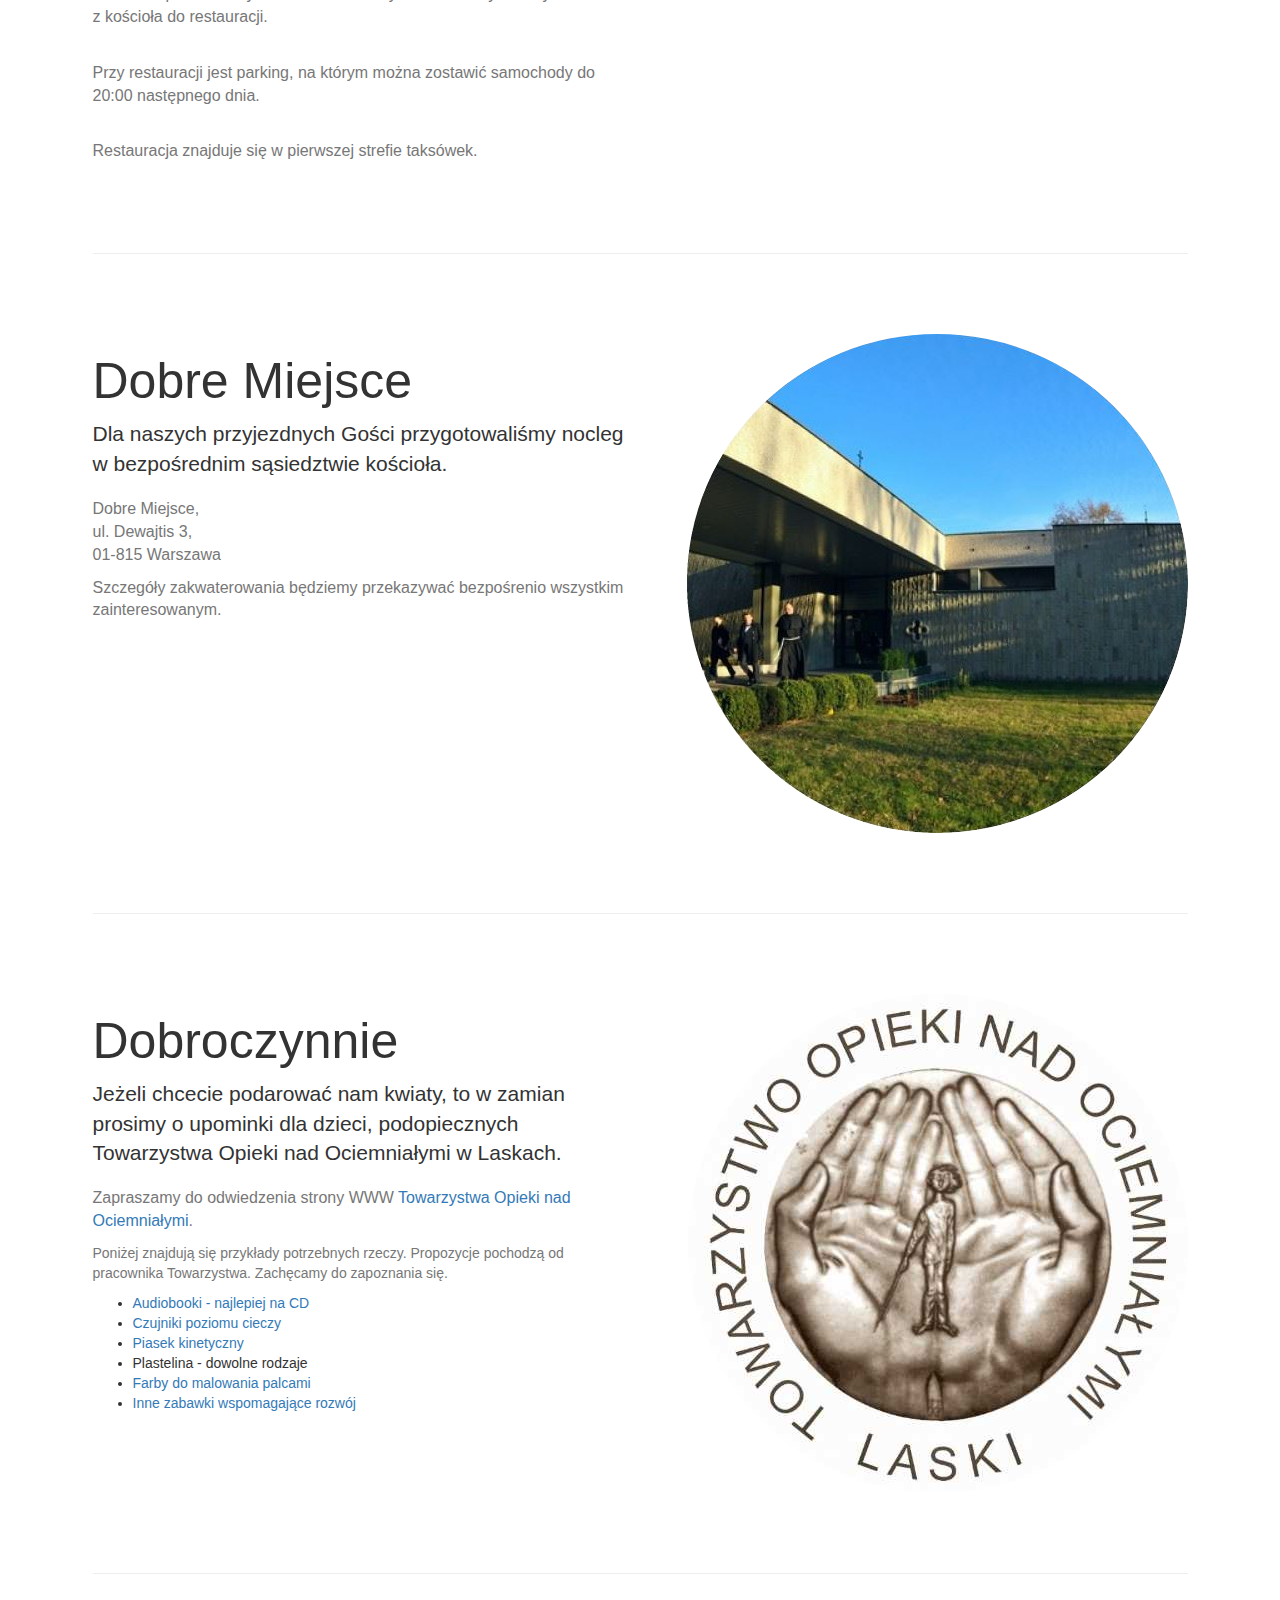
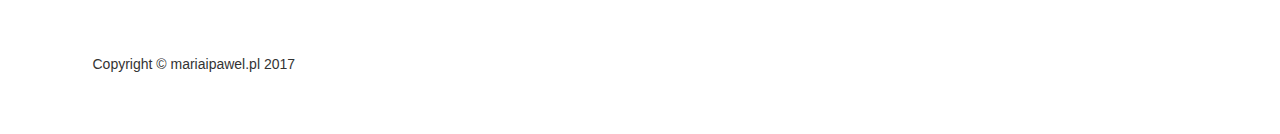
==== commit 22669115: "gift list ready" ====
--- a/mip.pl/content/index.html
+++ b/mip.pl/content/index.html
@@ -1,12 +1,12 @@
 <!DOCTYPE html>
-<html lang="en">
+<html lang="pl">
 
 <head>
 
 <meta charset="utf-8">
 <meta http-equiv="X-UA-Compatible" content="IE=edge">
 <meta name="viewport" content="width=device-width, initial-scale=1">
-<meta name="description" content="private page of Maria i Pawel">
+<meta name="description" content="Private page of Maria i Pawel">
 <meta name="author" content="pawel@mariaipawel.pl">
 <META HTTP-EQUIV="CACHE-CONTROL" CONTENT="NO-CACHE">
 <META HTTP-EQUIV="PRAGMA" CONTENT="NO-CACHE">
@@ -196,7 +196,7 @@
 				<p class="glyphicon glyphicon-globe lead">
 					<span style="padding-left: 10px;"><a
 						href="http://www.krasnodwor.pl">Restauracja Krasnodwór</a>,
-						ul.&nbsp;Antoniego Kocjana 70, 01-473 Warszawa</span>
+						ul.&nbsp;Antoniego Kocjana&nbsp;70, 01-473 Warszawa</span>
 				</p>
 				<p class="glyphicon glyphicon-time lead">
 					<span style="padding-left: 10px;">początek około godziny
@@ -209,7 +209,7 @@
 				</p>
 				<p class="text-muted">
 					<span style="font-size: 16px"><br>Przy restauracji jest
-						parking, na którym można zostawić samochody do 20:00 nstępnego
+						parking, na którym można zostawić samochody do 20:00 następnego
 						dnia.</span>
 				</p>
 				<p class="text-muted">
--- a/mip.pl/content/css/main.css
+++ b/mip.pl/content/css/main.css
@@ -30,6 +30,7 @@
 
 .featurette {
 	overflow: hidden;
+	padding-top: 50px;
 }
 
 .featurette-image.pull-left {
@@ -54,8 +55,7 @@
 
 .custom-page-header {
 	padding-bottom: 3px;
-	padding-top: 50px;
-	margin: 50px 5px;
+	margin-top: 60px;
 }
 .extra-padding-top {
 	padding-top: 10px;
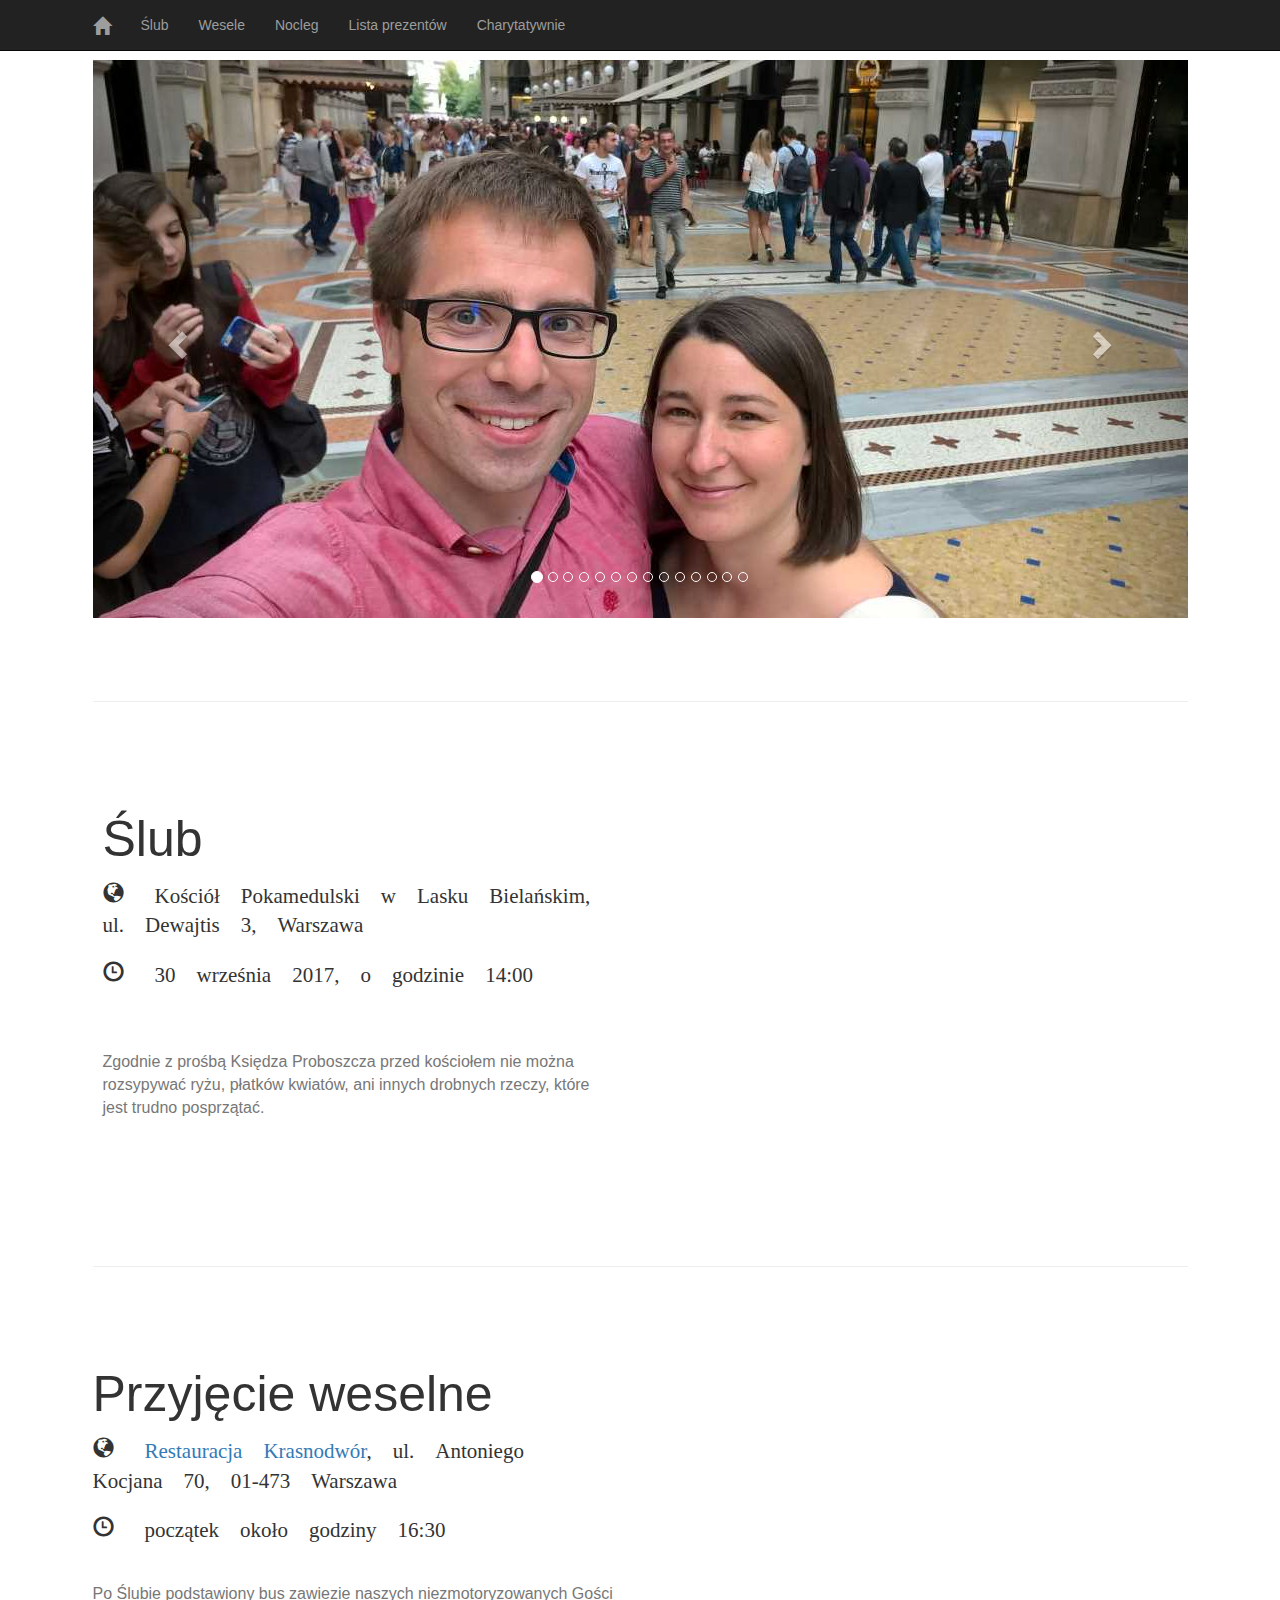
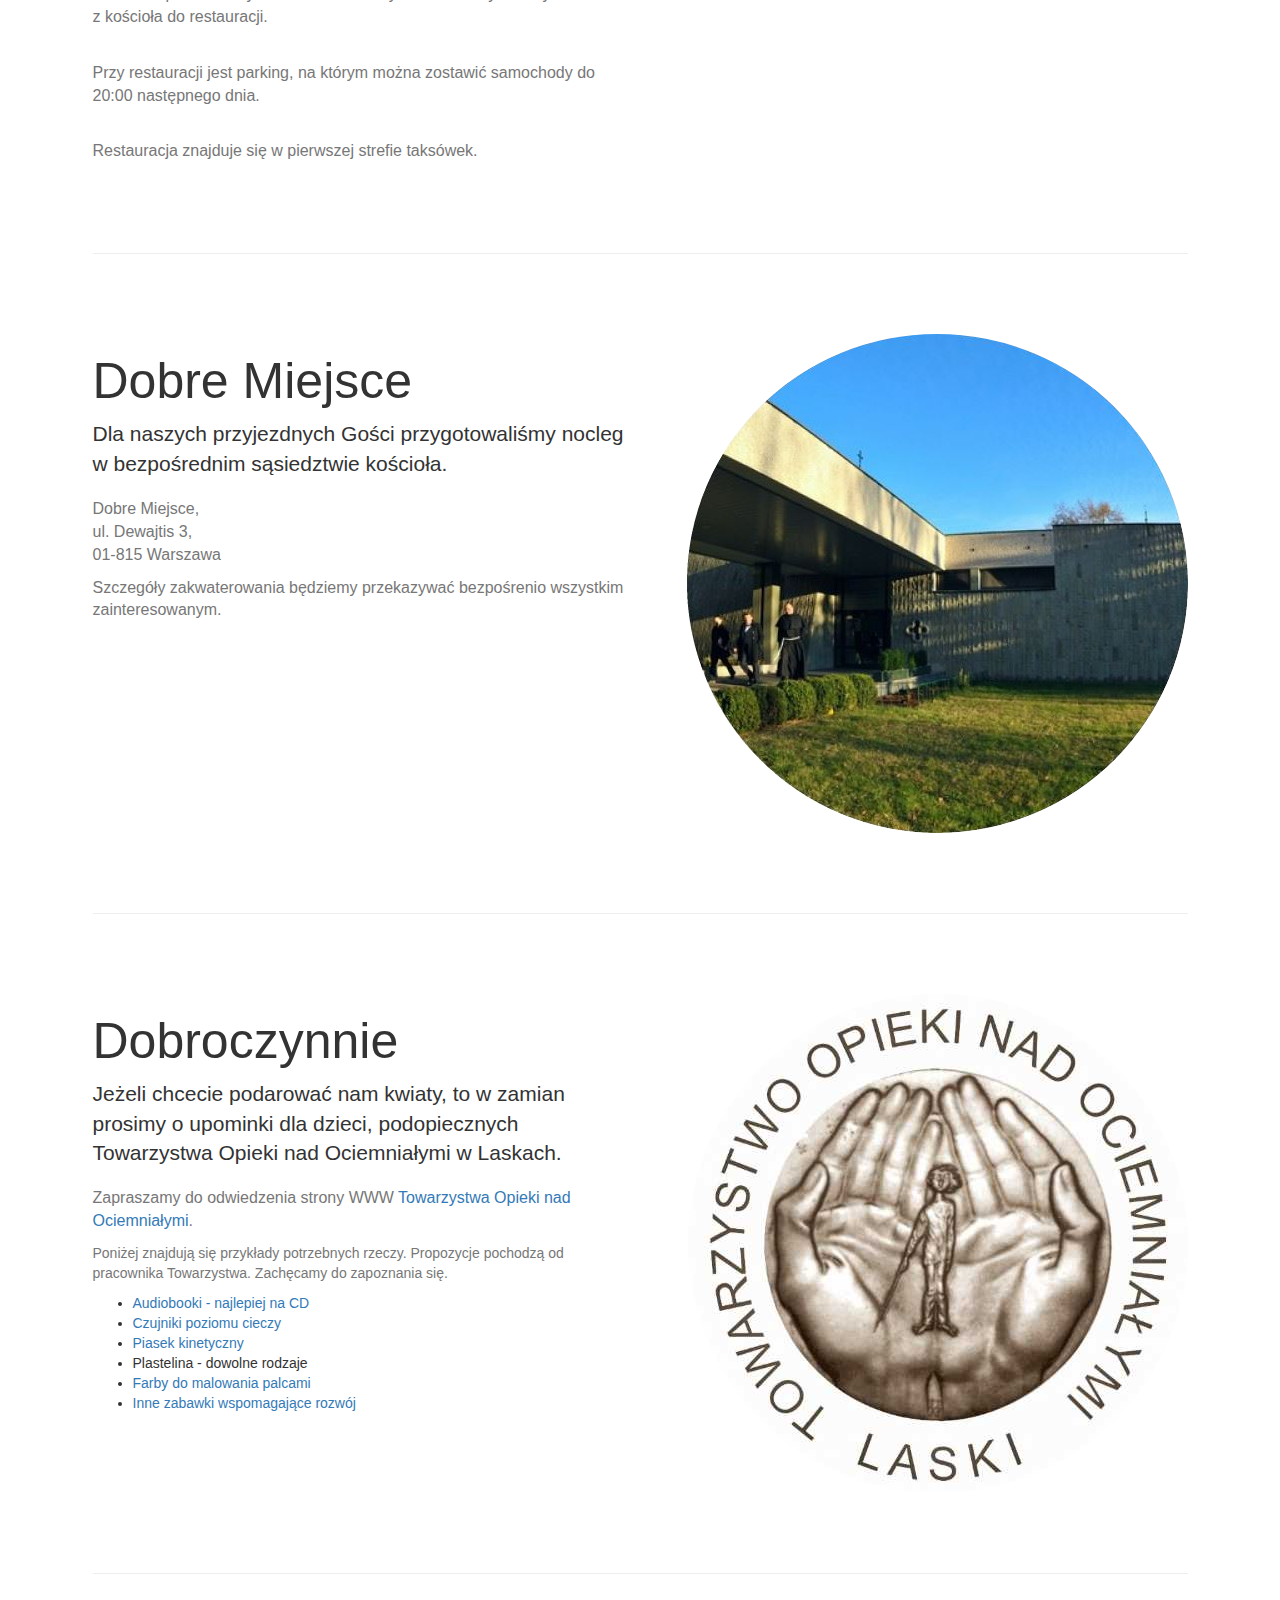
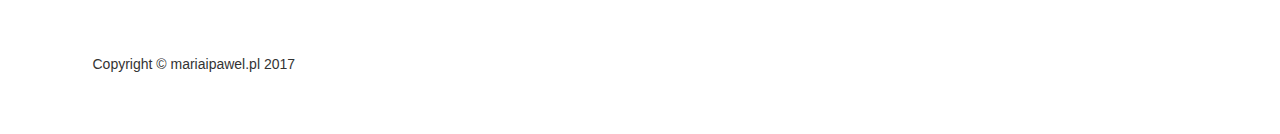
==== commit b60e7d6f: "ready for release" ====
--- a/mip.pl/content/index.html
+++ b/mip.pl/content/index.html
@@ -53,7 +53,7 @@
 					<li><a href="#wedding">Ślub</a></li>
 					<li><a href="#reception">Wesele</a></li>
 					<li><a href="#hotel">Nocleg</a></li>
-					<li><a href="files/wishlist.html">Lista marzeń</a></li>
+					<li><a href="files/wishlist.html">Lista prezentów</a></li>
 					<li><a href="#charity">Charytatywnie</a></li>
 				</ul>
 			</div>
@@ -67,7 +67,7 @@
 		<div class="container">
 			<div id="myCarousel" class="carousel slide" data-ride="carousel">
 				<!-- Indicators -->
-				<ol class="carousel-indicators">
+				<ol class="carousel-indicators hidden-xs hidden-sm">
 					<li data-target="#myCarousel" data-slide-to="0" class="active"></li>
 					<li data-target="#myCarousel" data-slide-to="1"></li>
 					<li data-target="#myCarousel" data-slide-to="2"></li>
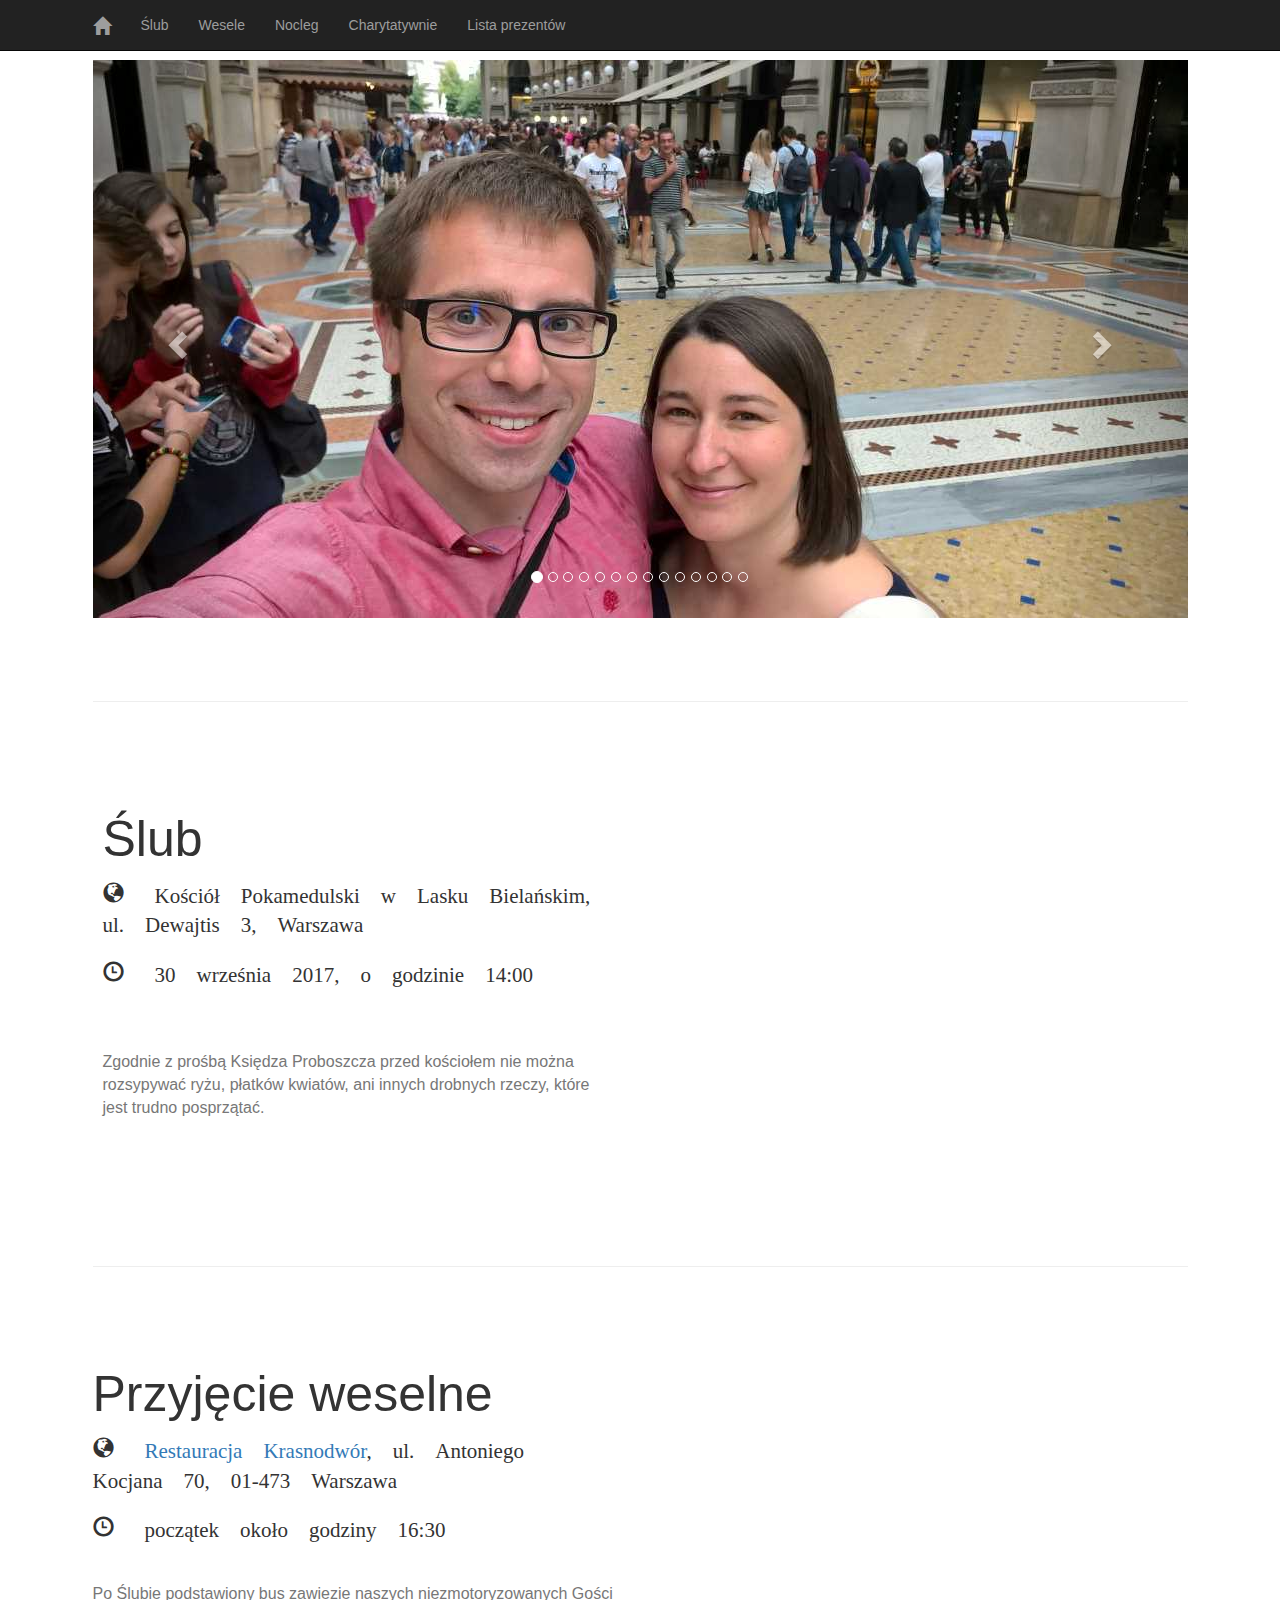
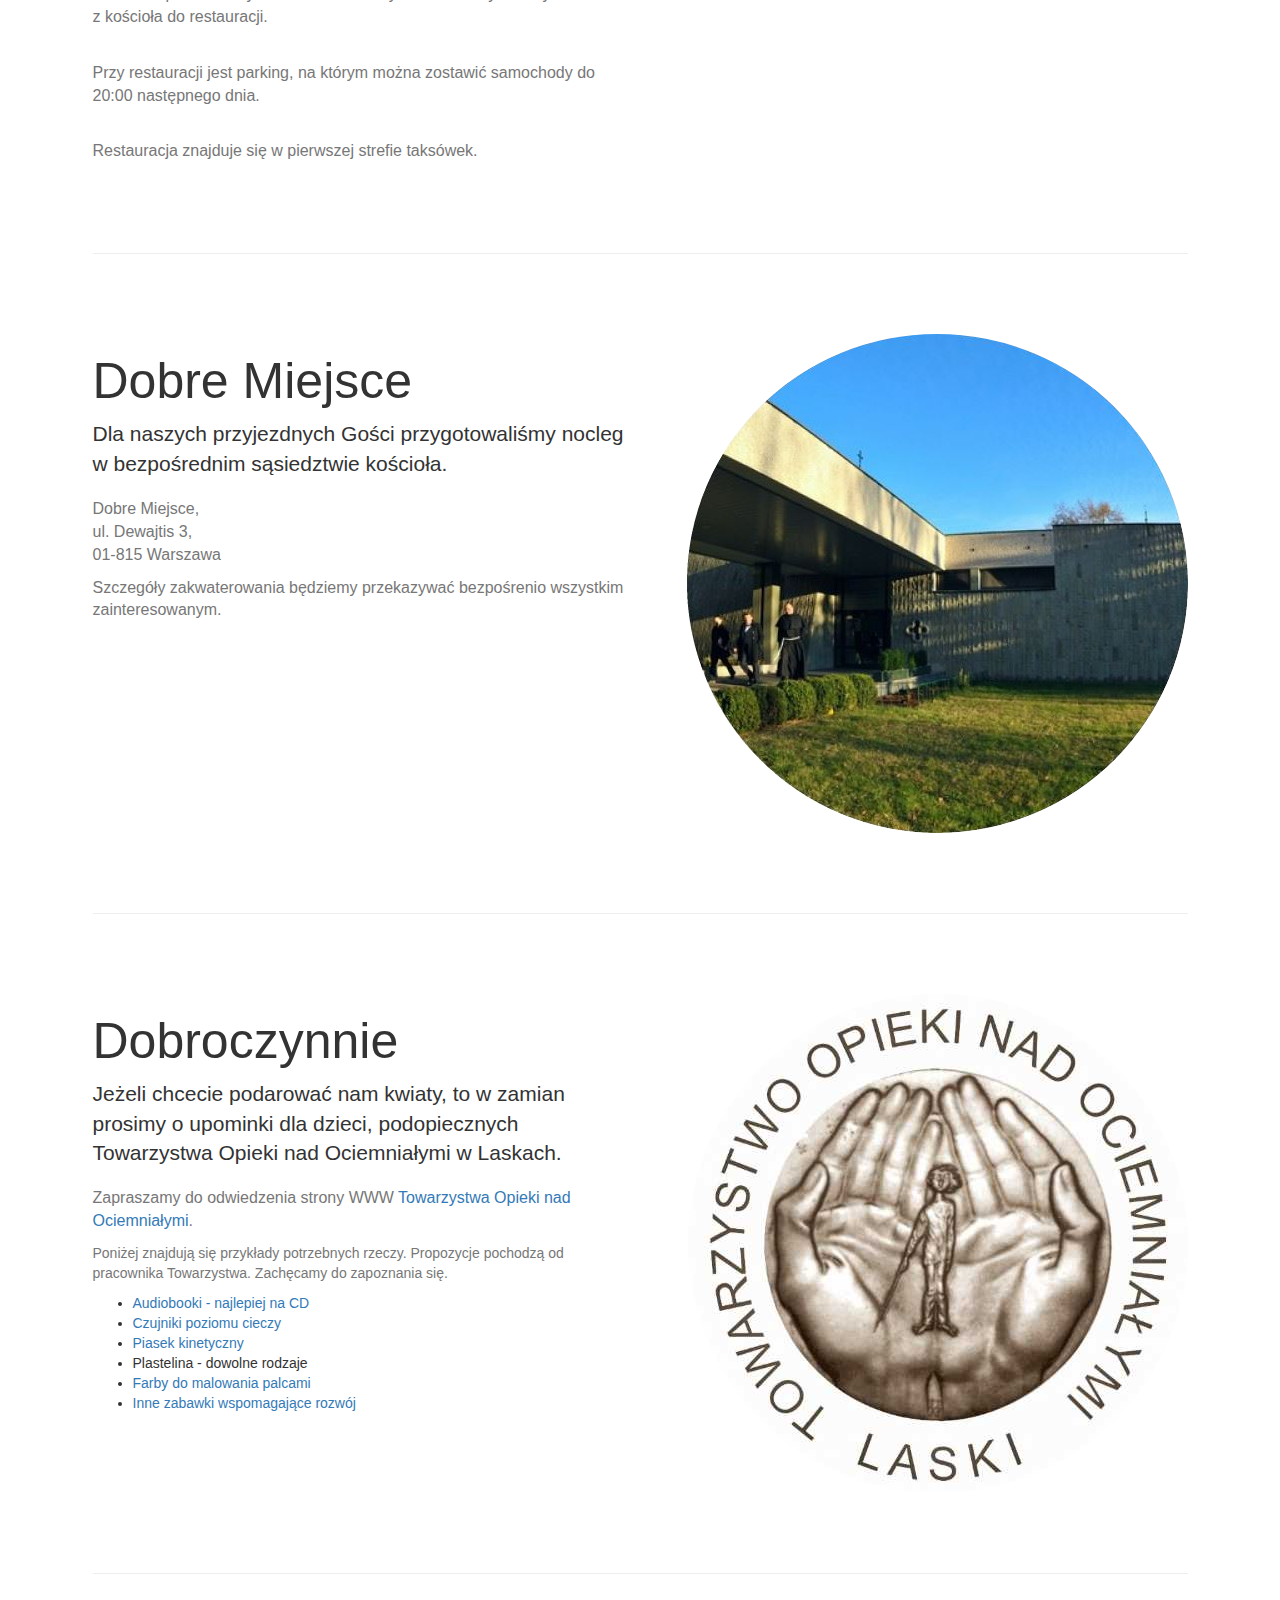
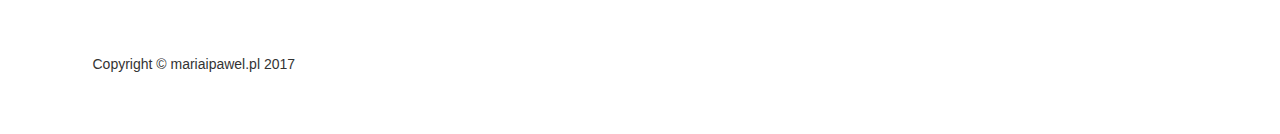
==== commit 7c84b73b: "improvements" ====
--- a/mip.pl/content/index.html
+++ b/mip.pl/content/index.html
@@ -53,8 +53,8 @@
 					<li><a href="#wedding">Ślub</a></li>
 					<li><a href="#reception">Wesele</a></li>
 					<li><a href="#hotel">Nocleg</a></li>
+					<li><a href="#charity">Charytatywnie</a></li>
 					<li><a href="files/wishlist.html">Lista prezentów</a></li>
-					<li><a href="#charity">Charytatywnie</a></li>
 				</ul>
 			</div>
 			<!-- /.navbar-collapse -->
